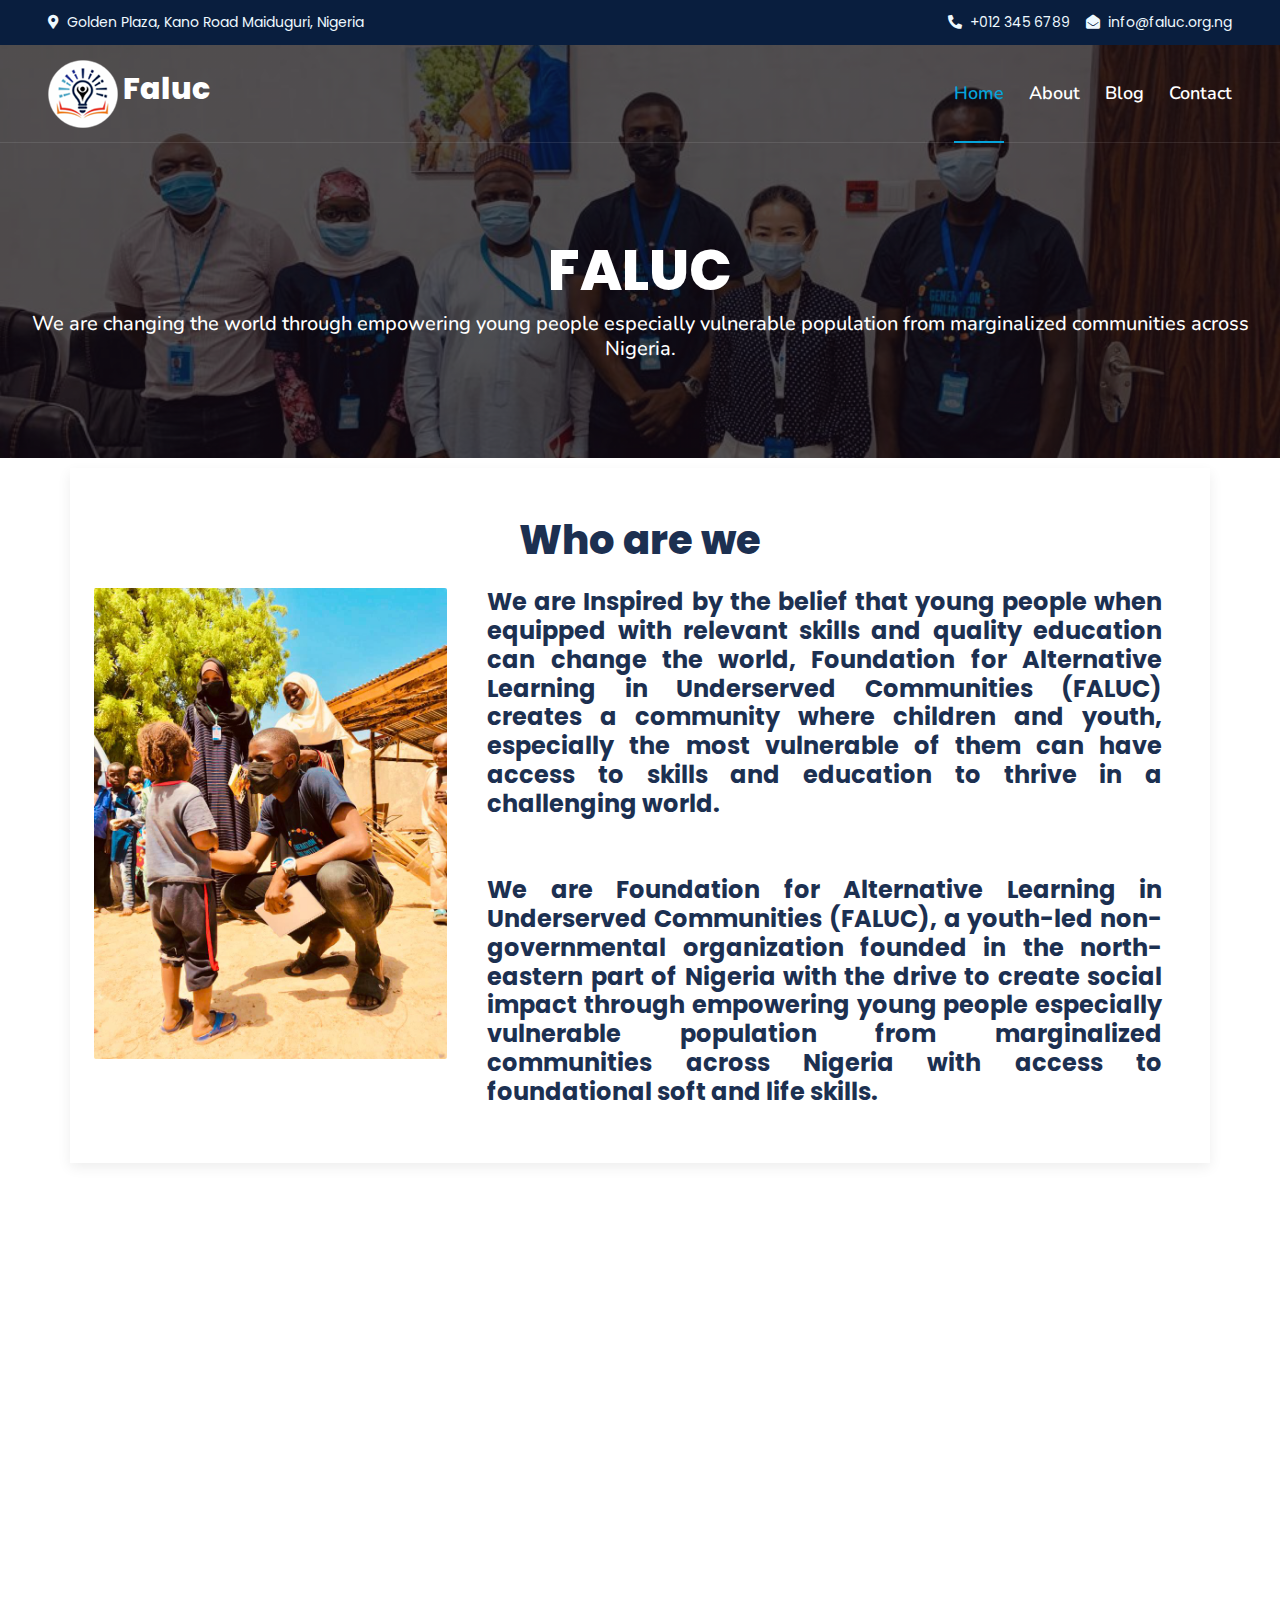
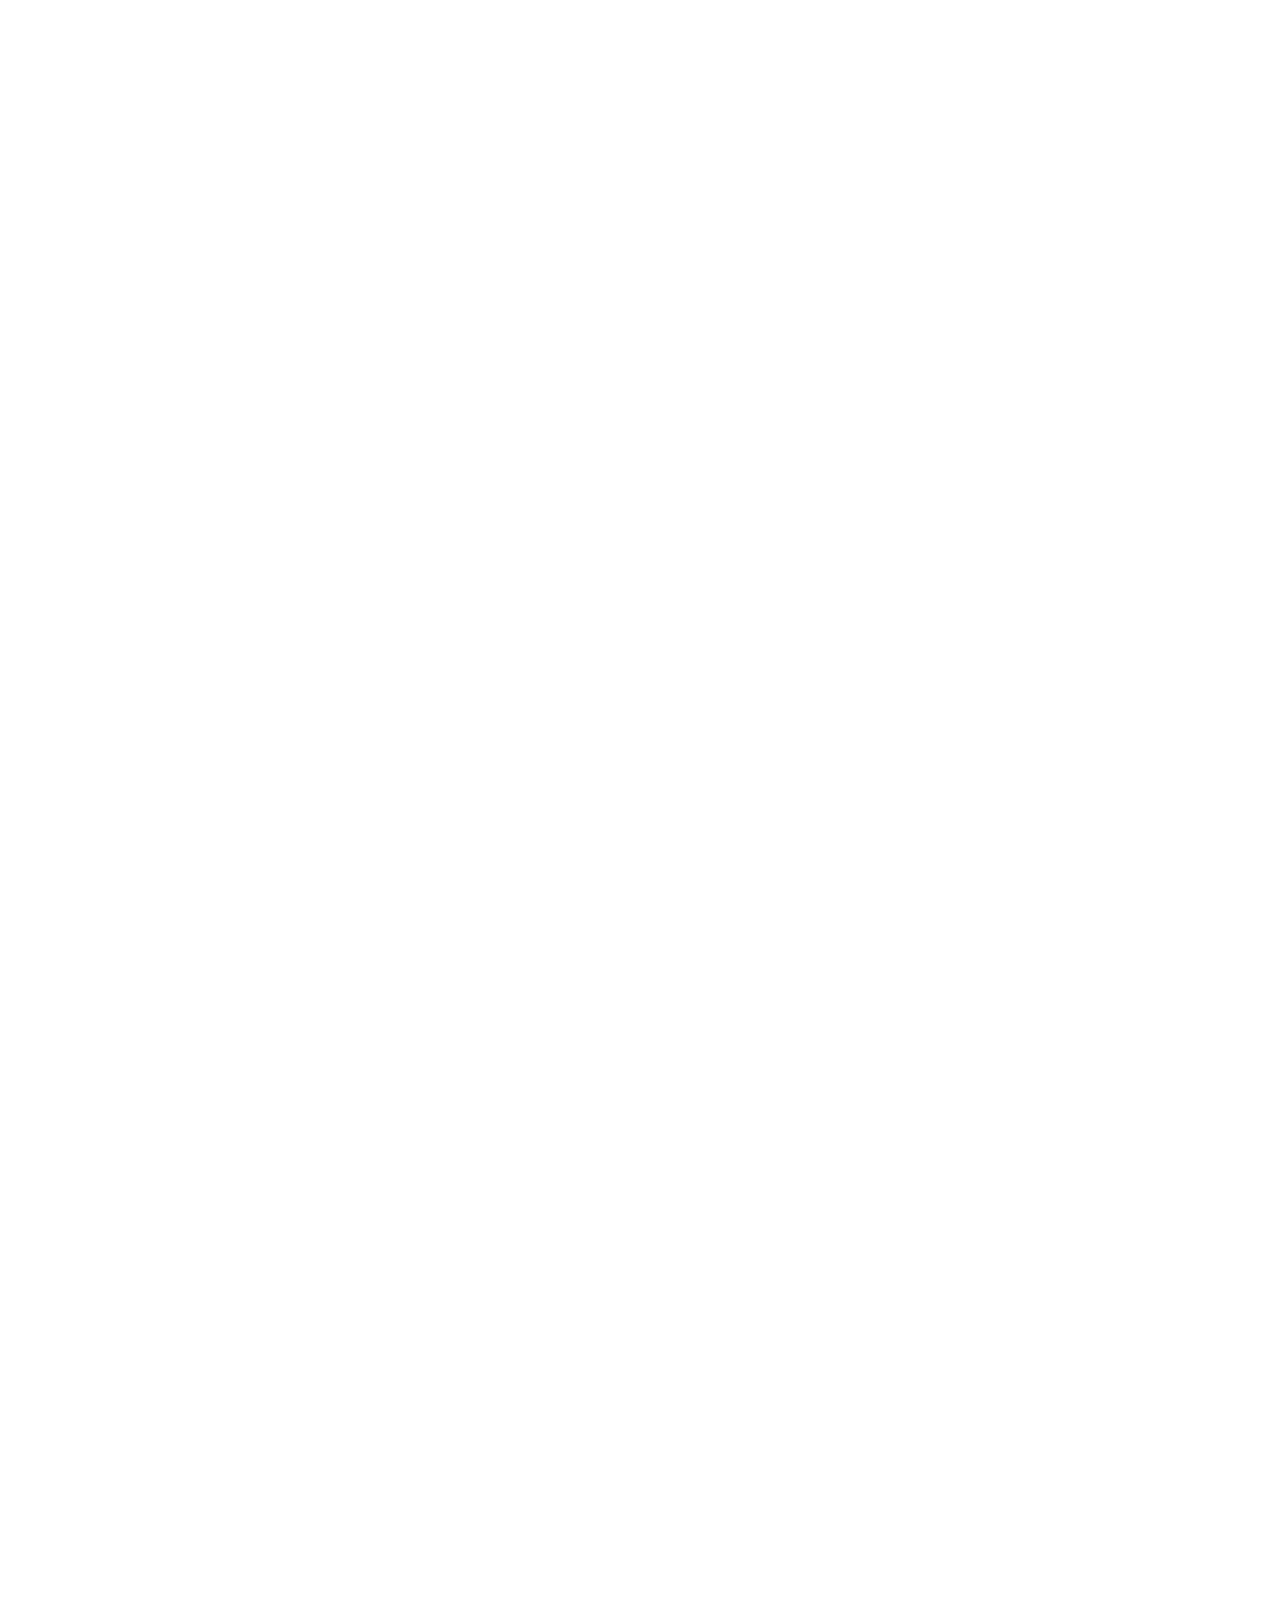
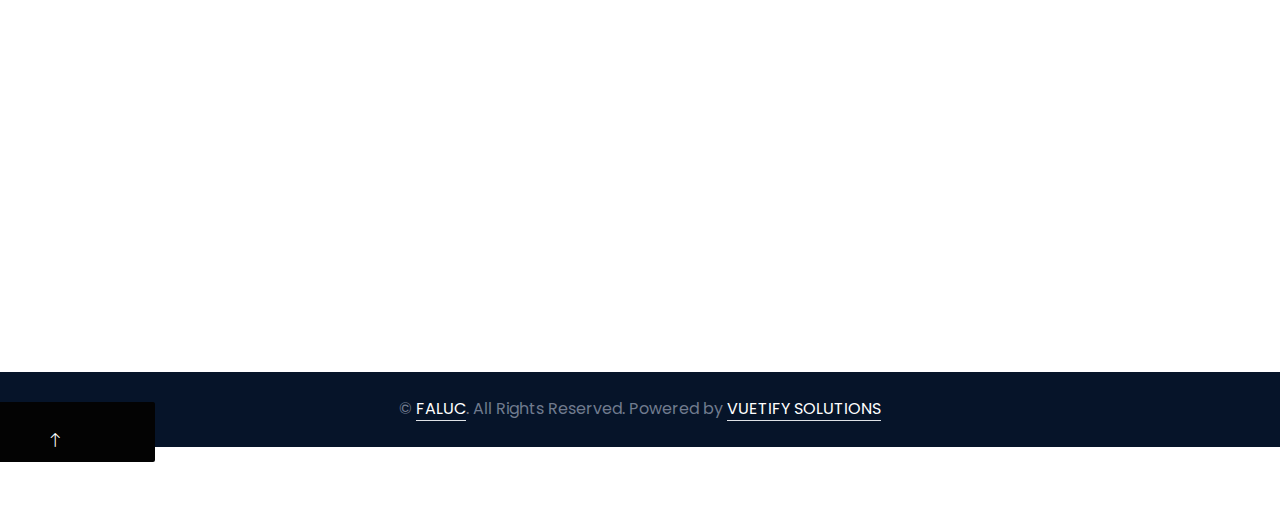
==== index.html @ 6768c52c "some modification" ====
<!DOCTYPE html>
<html lang="en">

<head>
    <meta charset="utf-8">
    <title>Faluc - Home</title>
    <meta content="width=device-width, initial-scale=1.0" name="viewport">
    <meta content="Free HTML Templates" name="keywords">
    <meta content="Free HTML Templates" name="description">

    <!-- Favicon -->
    <link href="img/favicon.ico" rel="icon">

    <!-- Google Web Fonts -->
    <link rel="preconnect" href="https://fonts.googleapis.com">
    <link rel="preconnect" href="https://fonts.gstatic.com" crossorigin>
    <link href="https://fonts.googleapis.com/css2?family=Nunito:wght@400;600;700;800&family=Poppins:wght@400;500;600;700&display=swap" rel="stylesheet">

    <!-- Icon Font Stylesheet -->
    <link href="https://cdnjs.cloudflare.com/ajax/libs/font-awesome/5.10.0/css/all.min.css" rel="stylesheet">
    <link href="https://cdn.jsdelivr.net/npm/bootstrap-icons@1.4.1/font/bootstrap-icons.css" rel="stylesheet">

    <!-- Libraries Stylesheet -->
    <link href="lib/owlcarousel/assets/owl.carousel.min.css" rel="stylesheet">
    <link href="lib/animate/animate.min.css" rel="stylesheet">

    <!-- Customized Bootstrap Stylesheet -->
    <link href="css/bootstrap.min.css" rel="stylesheet">

    <!-- Template Stylesheet -->
    <link href="css/style.css" rel="stylesheet">
</head>

<body>
    <div class="container-fluid bg-dark px-5 d-none d-lg-block">
        <div class="row gx-0">
            <div class="col-lg-8 text-center text-lg-start mb-2 mb-lg-0">
                <div class="d-inline-flex align-items-center" style="height: 45px;">
                    <small class="me-3 text-light"><i class="fa fa-map-marker-alt me-2"></i>Golden Plaza, Kano Road Maiduguri, Nigeria</small>
                    
                </div>
            </div>
            <div class="col-lg-4 text-center text-lg-end">
                <div class="d-inline-flex align-items-center" style="height: 45px;">
                    <small class="me-3 text-light"><i class="fa fa-phone-alt me-2"></i>+012 345 6789</small>
                    <small class="text-light"><i class="fa fa-envelope-open me-2"></i>info@faluc.org.ng</small>
                    
                </div>
            </div>
        </div>
    </div>
    <!-- Navbar Start -->
    <div class="container-fluid position-relative p-0">
        <nav class="navbar navbar-expand-lg navbar-dark px-5 py-3 py-lg-0">
            <a href="index.html" class="navbar-brand p-0">
                <img class="img-fluid" src="img/logo2.png" alt="" srcset=""> <span class="fw-bold-xl">Faluc</span>
            </a>
            <button class="navbar-toggler" type="button" data-bs-toggle="collapse" data-bs-target="#navbarCollapse">
                <span class="fa fa-bars"></span>
            </button>
            <div class="collapse navbar-collapse" id="navbarCollapse">
                <div class="navbar-nav ms-auto py-0">
                    <a href="index.html" class="nav-item nav-link active">Home</a>
                    <a href="#" class="nav-item nav-link">About</a>
                    <a href="#" class="nav-item nav-link">Blog</a>
                    
                    <a href="contact.html" class="nav-item nav-link">Contact</a>
                </div>
            </div>
        </nav>

        <div class="container-fluid bg-primary py-5 bg-header" style="margin-bottom: 10px;">
            <div class="row py-5">
                <div class="col-12 pt-lg-5 mt-lg-5 text-center">
                    <h1 class="display-4 text-white animated zoomIn">FALUC</h1>
                  
                    <a href="" class="h5 text-white">We are changing the world through empowering young people
                        especially vulnerable population from marginalized 
                       communities across Nigeria.
                       </a>

                  
                </div>
            </div>
        </div>
    </div>
    <!-- Navbar End -->
    <div class="container shadow-md mb-5">
        <div class="container py-5">
            <div class="row g-3">
                    <h1 class="text-center">Who are we</h1>
                <div class="col-lg-4">
                    <div>
                        <img class="img-fluid w-100 rounded" src="img/sidebar.jpeg" alt="">
                    </div>
                </div>
                <div class="col-lg-8">
                        <h4 class="px-4 text-justify" style="text-align: justify;">We are Inspired by the belief that young people when equipped with relevant skills and quality education can change the world, Foundation for Alternative Learning in Underserved Communities (FALUC) creates a community where children and youth, especially the most vulnerable of them can have access to skills and education to thrive in a challenging world.<br>
                            <br>
                            <br>
                            We are Foundation for Alternative Learning in Underserved Communities (FALUC), a youth-led non-governmental organization founded in the north-eastern part of Nigeria with the drive to create social impact through empowering young people especially vulnerable population from marginalized communities across Nigeria with access to foundational soft and life skills.</h4>
                        
                </div>
            </div>
        </div>
    </div>
    
<div class="container wow fadeInUp shadow-md p-5 bg-dark" data-wow-delay="0.1s">
    <div class="text-center">
     <h1 class="text-white">About Us</h1>
    </div>
    <div class="mt-4 justify-content-center">
            <h5 class="text-white">
                Foundation for Alternative Learning in Underserved Communities (FALUC) is a Youth-Led non-profit social impact-driven brand that seeks to empower young people especially vulnerable young people from marginalized communities across Nigeria with access to foundational, soft, and life skills required for them to become productive and engaged citizens.</h5>
            <h5 class="text-white">FALUC is inspired by the belief that young people when equipped with the relevant skills and a platform they can recreate a better world for themselves and future generation, through information, empowerment, skills development and providing the necessary resources and mentorship. Our focus is to mobilize and empower young people and their local communities to achieve sustainable development, peace and build resilience.</h5>
                <br>
    

            </div>
</div>
<div class="container-fluid py-5 wow fadeInUp" data-wow-delay="0.1s">
    <div class="what-we-do we-padding">
        <div class="container">
        
            <div class="row">
                <div class="col-lg-4 col-md-6">
                    <div class="single-do text-center mb-30">
                        <div class="do-icon">
                            <span><i class="bi bi-check-circle-fill"></i></span>
                        </div>
                        <div class="do-caption">
                            <h4>Mission</h4>
                            <p>To provide alternative and innovative pathways for young people to access quality and relevant education and life skills for them to become productive citizens, active economic and sustainable development agents.</p>
                        </div>
                        <div class="do-btn">
                            <a href="#"><i class="bi-arrow-right"></i> get started</a>
                        </div>
                    </div>
                </div>
                 <div class="col-lg-4 col-md-6">
                    <div class="single-do active text-center mb-30">
                        <div class="do-icon">
                            <span  class="bi bi bi-eye-fill"></span>
                        </div>
                        <div class="do-caption">
                            <h4>Vision</h4>
                            <p>To inspire global transformation and sustainable development through local solutions and innovation.
                                To be a leading catalyst that connects education and technology to underserved communities in Africa.</p>
                        </div>
                        <div class="do-btn">
                            <a href="#"><i class="bi-arrow-right"></i> get started</a>
                        </div>
                    </div>
                </div>
                 <div class="col-lg-4 col-md-6">
                    <div class="single-do text-center mb-30">
                        <div class="do-icon">
                            <span  class="bi bi-bullseye"></span>
                        </div>
                        <div class="do-caption">
                            <h4>Goal</h4>
                            <p class="text-center"> By 2023 we have supported 2000 young people from marginalized communities to access learning and skills required for them to become productive citizens.</p>
                        </div>
                        <div class="do-btn">
                            <a href="#"><i class="bi-arrow-right"></i> get started</a>
                        </div>
                    </div>
                </div>
            </div>
        </div>
    </div>
</div>

    <div class="container-fluid py-5 wow fadeInUp" data-wow-delay="0.1s">
                <div class="container-fluid py-5 wow fadeInUp" data-wow-delay="0.1s">
                    <div class="container py-5">
                        <div class="section-title text-center position-relative pb-3 mb-4 mx-auto" style="max-width: 600px;">
                            <h5 class="fw-bold text-primary text-uppercase">Impact Pictures</h5>
                            <h1 class="mb-0">Success Stories</h1>
                        </div>
                        <div class="owl-carousel testimonial-carousel wow fadeInUp" data-wow-delay="0.6s">
                            <div class="testimonial-item bg-light my-4">
                                <div class="d-flex align-items-center border-bottom pt-5 pb-4 px-5">
                                    <img class="img-fluid rounded" src="img/WhatsApp Image 2022-04-18 at 2.38.11 PM (10).jpeg" >
                                    
                                </div>
                                
                            </div>
                            <div class="testimonial-item bg-light my-4">
                                <div class="d-flex align-items-center border-bottom pt-5 pb-4 px-5">
                                    <img class="img-fluid rounded" src="img/WhatsApp Image 2022-04-18 at 2.38.11 PM (5).jpeg" >
                                    
                                </div>
                                
                            </div>
                            <div class="testimonial-item bg-light my-4">
                                <div class="d-flex align-items-center border-bottom pt-5 pb-4 px-5">
                                    <img class="img-fluid rounded" src="img/WhatsApp Image 2022-04-18 at 2.38.11 PM (14).jpeg" >
                                    
                                </div>
                                
                            </div>
                            <div class="testimonial-item bg-light my-4">
                                <div class="d-flex align-items-center border-bottom pt-5 pb-4 px-5">
                                    <img class="img-fluid rounded" src="img/WhatsApp Image 2022-04-18 at 2.38.11 PM (17).jpeg">
                                    
                                </div>
                                
                            </div>
                        </div>
                    </div>
                </div>
                </div>
            </div>
        </div>
        <div class="container">
            <div class="col-md-12 col-sm-12">
                <div class="col-md-6 col-lg-6">
                    <a class="twitter-timeline" data-width="500" data-height="600" href="https://twitter.com/Street2School?ref_src=twsrc%5Etfw">Tweets by Street2School</a> <script async src="https://platform.twitter.com/widgets.js" charset="utf-8"></script>            </div>
                <!-- <div class="col-md-6 col-lg-6">
                    <div class="fb-page" data-href="https://web.facebook.com/FALUC-Street2School-Initiative-107103188325553" data-tabs="timeline" data-width="600" data-height="500" data-small-header="false" data-adapt-container-width="true" data-hide-cover="false" data-show-facepile="true"><blockquote cite="https://web.facebook.com/FALUC-Street2School-Initiative-107103188325553" class="fb-xfbml-parse-ignore"><a href="https://web.facebook.com/FALUC-Street2School-Initiative-107103188325553">FALUC - Street2School Initiative</a></blockquote></div>
                
                </div> -->
            </div>
        </div>
    <!-- Vendor Start -->
    <div class="container-fluid py-5 wow fadeInUp" data-wow-delay="0.1s">
        <div class="container py-5 mb-5">
            <div class="bg-white">
                <div class="owl-carousel vendor-carousel">
                    <img src="img/partners/Rectangle 1.png" alt="">
                    <img src="img/partners/Rectangle 2.png" alt="">
                    <img src="img/partners/Rectangle 3.png" alt="">
                    <img src="img/partners/Rectangle 4.png" alt="">
                    <img src="img/partners/Rectangle 5.png" alt="">
                    <img src="img/partners/Rectangle 6.png" alt="">
                    <img src="img/partners/Rectangle 3.png" alt="">
              
                </div>
            </div>
        </div>
    </div>
    <!-- Vendor End -->
    

    <!-- Footer Start -->
   
    <div class="container-fluid text-white" style="background: #061429;">
        <div class="container text-center">
            <div class="row justify-content-end">
                <div class="col-lg-12 col-md-12">
                    <div class="d-flex align-items-center justify-content-center" style="height: 75px;">
                        <p class="mb-0">&copy; <a class="text-white border-bottom" href="#">FALUC</a>. All Rights Reserved. 

						Powered by <a class="text-white border-bottom" href="https://maid360.com">VUETIFY SOLUTIONS</a></p>
                    </div>
                </div>
            </div>
        </div>
    </div>
    <!-- Footer End -->


    <!-- Back to Top -->
    <a href="#" class="btn btn-lg btn-primary btn-lg-square rounded back-to-top"><i class="bi bi-arrow-up"></i></a>


    <!-- JavaScript Libraries -->
    <script src="https://code.jquery.com/jquery-3.4.1.min.js"></script>
    <script src="https://cdn.jsdelivr.net/npm/bootstrap@5.0.0/dist/js/bootstrap.bundle.min.js"></script>
    <script src="lib/wow/wow.min.js"></script>
    <script src="lib/easing/easing.min.js"></script>
    <script src="lib/waypoints/waypoints.min.js"></script>
    <script src="lib/counterup/counterup.min.js"></script>
    <script src="lib/owlcarousel/owl.carousel.min.js"></script>
    <!-- <script async defer crossorigin="anonymous" src="https://connect.facebook.net/en_GB/sdk.js#xfbml=1&version=v14.0" nonce="ktfotYTl"></script> -->

    <!-- Template Javascript -->
    <script src="js/main.js"></script>
</body>

</html>
---- css/style.css ----
/********** Template CSS **********/
:root {
    --primary: #06A3DA;
    --secondary: #34AD54;
    --light: #EEF9FF;
    --dark: #091E3E;
}


/*** Spinner ***/
.spinner {
    width: 40px;
    height: 40px;
    background: var(--primary);
    margin: 100px auto;
    -webkit-animation: sk-rotateplane 1.2s infinite ease-in-out;
    animation: sk-rotateplane 1.2s infinite ease-in-out;
}

@-webkit-keyframes sk-rotateplane {
    0% {
        -webkit-transform: perspective(120px)
    }
    50% {
        -webkit-transform: perspective(120px) rotateY(180deg)
    }
    100% {
        -webkit-transform: perspective(120px) rotateY(180deg) rotateX(180deg)
    }
}

@keyframes sk-rotateplane {
    0% {
        transform: perspective(120px) rotateX(0deg) rotateY(0deg);
        -webkit-transform: perspective(120px) rotateX(0deg) rotateY(0deg)
    }
    50% {
        transform: perspective(120px) rotateX(-180.1deg) rotateY(0deg);
        -webkit-transform: perspective(120px) rotateX(-180.1deg) rotateY(0deg)
    }
    100% {
        transform: perspective(120px) rotateX(-180deg) rotateY(-179.9deg);
        -webkit-transform: perspective(120px) rotateX(-180deg) rotateY(-179.9deg);
    }
}

#spinner {
    opacity: 0;
    visibility: hidden;
    transition: opacity .5s ease-out, visibility 0s linear .5s;
    z-index: 99999;
}

#spinner.show {
    transition: opacity .5s ease-out, visibility 0s linear 0s;
    visibility: visible;
    opacity: 1;
}


/*** Heading ***/
h1,
h2,
.fw-bold {
    font-weight: 800 !important;
}

h3,
h4,
.fw-semi-bold {
    font-weight: 700 !important;
}

h5,
h6,
.fw-medium {
    font-weight: 600 !important;
}


/*** Button ***/
.btn {
    font-family: 'Nunito', sans-serif;
    font-weight: 600;
    transition: .5s;
}

.btn-primary,
.btn-secondary {
    color: #FFFFFF;
    box-shadow: inset 0 0 0 50px transparent;
}

.btn-primary:hover {
    box-shadow: inset 0 0 0 0 var(--primary);
}

.btn-secondary:hover {
    box-shadow: inset 0 0 0 0 var(--secondary);
}

.btn-square {
    width: 36px;
    height: 36px;
}

.btn-sm-square {
    width: 30px;
    height: 30px;
}

.btn-lg-square {
    width: 48px;
    height: 48px;
}

.btn-square,
.btn-sm-square,
.btn-lg-square {
    padding-left: 0;
    padding-right: 0;
    text-align: center;
}


/*** Navbar ***/
.navbar-dark .navbar-nav .nav-link {
    font-family: 'Nunito', sans-serif;
    position: relative;
    margin-left: 25px;
    padding: 35px 0;
    color: #FFFFFF;
    font-size: 18px;
    font-weight: 600;
    outline: none;
    transition: .5s;
}

.sticky-top.navbar-dark .navbar-nav .nav-link {
    padding: 20px 0;
    color: var(--dark);
}

.navbar-dark .navbar-nav .nav-link:hover,
.navbar-dark .navbar-nav .nav-link.active {
    color: var(--primary);
}

.navbar-dark .navbar-brand h1 {
    color: #FFFFFF;
}

.navbar-dark .navbar-toggler {
    color: var(--primary) !important;
    border-color: var(--primary) !important;
}

@media (max-width: 991.98px) {
    .sticky-top.navbar-dark {
        position: relative;
        background: #FFFFFF;
    }

    .navbar-dark .navbar-nav .nav-link,
    .navbar-dark .navbar-nav .nav-link.show,
    .sticky-top.navbar-dark .navbar-nav .nav-link {
        padding: 10px 0;
        color: var(--dark);
    }

    .navbar-dark .navbar-brand h1 {
        color: var(--primary);
    }
}

@media (min-width: 992px) {
    .navbar-dark {
        position: absolute;
        width: 100%;
        top: 0;
        left: 0;
        border-bottom: 1px solid rgba(256, 256, 256, .1);
        z-index: 999;
    }
    
    .sticky-top.navbar-dark {
        position: fixed;
        background: #FFFFFF;
    }

    .navbar-dark .navbar-nav .nav-link::before {
        position: absolute;
        content: "";
        width: 0;
        height: 2px;
        bottom: -1px;
        left: 50%;
        background: var(--primary);
        transition: .5s;
    }

    .navbar-dark .navbar-nav .nav-link:hover::before,
    .navbar-dark .navbar-nav .nav-link.active::before {
        width: 100%;
        left: 0;
    }

    .navbar-dark .navbar-nav .nav-link.nav-contact::before {
        display: none;
    }

    .sticky-top.navbar-dark .navbar-brand h1 {
        color: var(--primary);
    }
}


/*** Carousel ***/
.carousel-caption {
    top: 0;
    left: 0;
    right: 0;
    bottom: 0;
    background: rgba(9, 30, 62, .7);
    z-index: 1;
}

@media (max-width: 576px) {
    .carousel-caption h5 {
        font-size: 14px;
        font-weight: 500 !important;
    }

    .carousel-caption h1 {
        font-size: 30px;
        font-weight: 600 !important;
    }
}

.carousel-control-prev,
.carousel-control-next {
    width: 10%;
}

.carousel-control-prev-icon,
.carousel-control-next-icon {
    width: 3rem;
    height: 3rem;
}


/*** Section Title ***/
.section-title::before {
    position: absolute;
    content: "";
    width: 150px;
    height: 5px;
    left: 0;
    bottom: 0;
    background: var(--primary);
    border-radius: 2px;
}

.section-title.text-center::before {
    left: 50%;
    margin-left: -75px;
}

.section-title.section-title-sm::before {
    width: 90px;
    height: 3px;
}

.section-title::after {
    position: absolute;
    content: "";
    width: 6px;
    height: 5px;
    bottom: 0px;
    background: #FFFFFF;
    -webkit-animation: section-title-run 5s infinite linear;
    animation: section-title-run 5s infinite linear;
}

.section-title.section-title-sm::after {
    width: 4px;
    height: 3px;
}

.section-title.text-center::after {
    -webkit-animation: section-title-run-center 5s infinite linear;
    animation: section-title-run-center 5s infinite linear;
}

.section-title.section-title-sm::after {
    -webkit-animation: section-title-run-sm 5s infinite linear;
    animation: section-title-run-sm 5s infinite linear;
}

@-webkit-keyframes section-title-run {
    0% {left: 0; } 50% { left : 145px; } 100% { left: 0; }
}

@-webkit-keyframes section-title-run-center {
    0% { left: 50%; margin-left: -75px; } 50% { left : 50%; margin-left: 45px; } 100% { left: 50%; margin-left: -75px; }
}

@-webkit-keyframes section-title-run-sm {
    0% {left: 0; } 50% { left : 85px; } 100% { left: 0; }
}


/*** Service ***/
.service-item {
    position: relative;
    height: 300px;
    padding: 0 30px;
    transition: .5s;
}

.service-item .service-icon {
    margin-bottom: 30px;
    width: 60px;
    height: 60px;
    display: flex;
    align-items: center;
    justify-content: center;
    background: var(--primary);
    border-radius: 2px;
    transform: rotate(-45deg);
}

.service-item .service-icon i {
    transform: rotate(45deg);
}

.service-item a.btn {
    position: absolute;
    width: 60px;
    bottom: -48px;
    left: 50%;
    margin-left: -30px;
    opacity: 0;
}

.service-item:hover a.btn {
    bottom: -24px;
    opacity: 1;
}


/*** Testimonial ***/
.testimonial-carousel .owl-dots {
    margin-top: 15px;
    display: flex;
    align-items: flex-end;
    justify-content: center;
}

.testimonial-carousel .owl-dot {
    position: relative;
    display: inline-block;
    margin: 0 5px;
    width: 15px;
    height: 15px;
    background: #DDDDDD;
    border-radius: 2px;
    transition: .5s;
}

.testimonial-carousel .owl-dot.active {
    width: 30px;
    background: var(--primary);
}

.testimonial-carousel .owl-item.center {
    position: relative;
    z-index: 1;
}

.testimonial-carousel .owl-item .testimonial-item {
    transition: .5s;
}

.testimonial-carousel .owl-item.center .testimonial-item {
    background: #FFFFFF !important;
    box-shadow: 0 0 30px #DDDDDD;
}


/*** Team ***/
.team-item {
    transition: .5s;
}

.team-social {
    position: absolute;
    width: 100%;
    height: 100%;
    top: 0;
    left: 0;
    display: flex;
    align-items: center;
    justify-content: center;
    transition: .5s;
}

.team-social a.btn {
    position: relative;
    margin: 0 3px;
    margin-top: 100px;
    opacity: 0;
}

.team-item:hover {
    box-shadow: 0 0 30px #DDDDDD;
}

.team-item:hover .team-social {
    background: rgba(9, 30, 62, .7);
}

.team-item:hover .team-social a.btn:first-child {
    opacity: 1;
    margin-top: 0;
    transition: .3s 0s;
}

.team-item:hover .team-social a.btn:nth-child(2) {
    opacity: 1;
    margin-top: 0;
    transition: .3s .05s;
}

.team-item:hover .team-social a.btn:nth-child(3) {
    opacity: 1;
    margin-top: 0;
    transition: .3s .1s;
}

.team-item:hover .team-social a.btn:nth-child(4) {
    opacity: 1;
    margin-top: 0;
    transition: .3s .15s;
}

.team-item .team-img img,
.blog-item .blog-img img  {
    transition: .5s;
}

.team-item:hover .team-img img,
.blog-item:hover .blog-img img {
    transform: scale(1.15);
}


/*** Miscellaneous ***/
@media (min-width: 991.98px) {
    .facts {
        position: relative;
        margin-top: -75px;
        z-index: 1;
    }
}

.back-to-top {
    position: fixed;
    display: none;
    right: 45px;
    bottom: 45px;
    z-index: 99;
}

.bg-header {
    background: linear-gradient(rgba(9, 10, 20, .7), rgba(9, 10, 20, .7)), url(../img/bg-header.jpeg) center center no-repeat;
    background-size: cover;
    height: max-content;
}

.link-animated a {
    transition: .5s;
}

.link-animated a:hover {
    padding-left: 10px;
}

@media (min-width: 767.98px) {
    .footer-about {
        margin-bottom: -75px;
    }
}

/*StyleTwo*/
@import url("https://fonts.googleapis.com/css?family=Poppins:100i,200,300,300i,400,500,600,700,800,900&display=swap");.white-bg{background:#ffffff}.gray-bg{background:#f5f5f5}.gray-bg{background:#f7f7fd}.white-bg{background:#fff}.black-bg{background:#16161a}.theme-bg{background:#030303}.brand-bg{background:#f1f4fa}.testimonial-bg{background:#f9fafc}.white-color{color:#fff}.black-color{color:#16161a}.theme-color{color:#030303}.boxed-btn{background:#fff;color:#030303 !important;display:inline-block;padding:18px 44px;font-family:"Poppins",sans-serif;font-size:14px;font-weight:400;border:0;border:1px solid #030303;letter-spacing:3px;text-align:center;color:#030303;text-transform:uppercase;cursor:pointer}.boxed-btn:hover{background:#030303;color:#fff !important;border:1px solid #030303}.boxed-btn:focus{outline:none}.boxed-btn.large-width{width:220px}[data-overlay]{position:relative;background-size:cover;background-repeat:no-repeat;background-position:center center}[data-overlay]::before{position:absolute;left:0;top:0;right:0;bottom:0;content:""}[data-opacity="1"]::before{opacity:0.1}[data-opacity="2"]::before{opacity:0.2}[data-opacity="3"]::before{opacity:0.3}[data-opacity="4"]::before{opacity:0.4}[data-opacity="5"]::before{opacity:0.5}[data-opacity="6"]::before{opacity:0.6}[data-opacity="7"]::before{opacity:0.7}[data-opacity="8"]::before{opacity:0.8}[data-opacity="9"]::before{opacity:0.9}body{font-family:"Poppins",sans-serif;font-weight:normal;font-style:normal}h1,h2,h3,h4,h5,h6{font-family:"Poppins",sans-serif;color:#1C3051;margin-top:0px;font-style:normal;font-weight:500;text-transform:normal}p{font-family:"Poppins",sans-serif;color:#707b8e;font-size:16px;line-height:30px;margin-bottom:15px;font-weight:normal}.bg-img-1{background-image:url(../img/slider/slider-img-1.jpg)}.bg-img-2{background-image:url(../img/background-img/bg-img-2.jpg)}.cta-bg-1{background-image:url(../img/background-img/bg-img-3.jpg)}.img{max-width:100%;-webkit-transition:all .3s ease-out 0s;-moz-transition:all .3s ease-out 0s;-ms-transition:all .3s ease-out 0s;-o-transition:all .3s ease-out 0s;transition:all .3s ease-out 0s}.f-left{float:left}.f-right{float:right}.fix{overflow:hidden}.clear{clear:both}a,.button{-webkit-transition:all .3s ease-out 0s;-moz-transition:all .3s ease-out 0s;-ms-transition:all .3s ease-out 0s;-o-transition:all .3s ease-out 0s;transition:all .3s ease-out 0s}a:focus,.button:focus{text-decoration:none;outline:none}a{color:#635c5c}a:hover{color:#fff}a:focus,a:hover,.portfolio-cat a:hover,.footer -menu li a:hover{text-decoration:none}a,button{color:#fff;outline:medium none}button:focus,input:focus,input:focus,textarea,textarea:focus{outline:0}.uppercase{text-transform:uppercase}input:focus::-moz-placeholder{opacity:0;-webkit-transition:.4s;-o-transition:.4s;transition:.4s}.capitalize{text-transform:capitalize}h1 a,h2 a,h3 a,h4 a,h5 a,h6 a{color:inherit}ul{margin:0px;padding:0px}li{list-style:none}hr{border-bottom:1px solid #eceff8;border-top:0 none;margin:30px 0;padding:0}.theme-overlay{position:relative}.theme-overlay::before{background:#1696e7 none repeat scroll 0 0;content:"";height:100%;left:0;opacity:0.6;position:absolute;top:0;width:100%}.overlay{position:relative;z-index:0}.overlay::before{position:absolute;content:"";top:0;left:0;width:100%;height:100%;z-index:-1}.overlay2{position:relative;z-index:0}.overlay2::before{position:absolute;content:"";background-color:#2E2200;top:0;left:0;width:100%;height:100%;z-index:-1;opacity:0.5}.section-padding{padding-top:120px;padding-bottom:120px}.separator{border-top:1px solid #f2f2f2}.mb-90{margin-bottom:90px}@media (max-width: 767px){.mb-90{margin-bottom:30px}}@media (min-width: 768px) and (max-width: 991px){.mb-90{margin-bottom:45px}}.owl-carousel .owl-nav div{background:rgba(255,255,255,0.8) none repeat scroll 0 0;height:40px;left:20px;line-height:40px;font-size:22px;color:#646464;opacity:1;visibility:visible;position:absolute;text-align:center;top:50%;transform:translateY(-50%);transition:all 0.3s ease 0s;width:40px}.owl-carousel .owl-nav div.owl-next{left:auto;right:-30px}.owl-carousel .owl-nav div.owl-next i{position:relative;right:0;top:1px}.owl-carousel .owl-nav div.owl-prev i{position:relative;right:1px;top:0px}.owl-carousel:hover .owl-nav div{opacity:1;visibility:visible}.owl-carousel:hover .owl-nav div:hover{color:#fff;background:#ff3500}.btn{background:#030303;-moz-user-select:none;text-transform:capitalize;color:#fff;cursor:pointer;display:inline-block;font-size:16px;font-weight:400;letter-spacing:1px;line-height:0;margin-bottom:0;padding:30px 44px;border-radius:5px;min-width:200px;cursor:pointer;transition:color 0.4s linear;position:relative;z-index:1;border:0;overflow:hidden;margin:0}.btn::before{content:"";position:absolute;left:0;top:0;width:100%;height:100%;background:#ec4683;z-index:1;border-radius:5px;transition:transform 0.5s;transition-timing-function:ease;transform-origin:0 0;transition-timing-function:cubic-bezier(0.5, 1.6, 0.4, 0.7);transform:scaleX(0)}.btn:hover::before{transform:scaleX(1);color:#fff !important;z-index:-1}.header-btn{background:#030303;padding:20px 11px;min-width:120px;position:relative}.header-btn::before{background:#ec4683}.btn-ans{background:#fff;position:relative;color:#030303}.btn-ans::before{background:#ec4683;color:#030303}.btn.focus,.btn:focus{outline:0;box-shadow:none}.hero-btn{padding:30px 56px}.border-btn{background:none;-moz-user-select:none;border:2px solid #030303;padding:18px 38px;margin:10px;text-transform:capitalize;color:#030303;cursor:pointer;display:inline-block;font-size:14px;font-weight:500;letter-spacing:1px;margin-bottom:0;border-radius:5px;position:relative;transition:color 0.4s linear;position:relative;overflow:hidden;margin:0}.border-btn::before{border:2px solid transparent;content:"";position:absolute;left:0;top:0;width:100%;height:100%;background:#030303;z-index:-1;transition:transform 0.5s;transition-timing-function:ease;transform-origin:0 0;transition-timing-function:cubic-bezier(0.5, 1.6, 0.4, 0.7);transform:scaleY(0)}.border-btn:hover::before{transform:scaleY(1);order:2px solid transparent}.border-btn.border-btn2{padding:17px 52px}.send-btn{background:#030303;color:#fff;font-size:14px;width:100%;height:55px;border:none;border-radius:5px;cursor:pointer;transition:color 0.4s linear;position:relative;overflow:hidden;z-index:1}.send-btn::before{border:2px solid transparent;content:"";position:absolute;left:0;top:0;width:100%;height:100%;background:#e6373d;color:#030303;z-index:-1;transition:transform 0.5s;transition-timing-function:ease;transform-origin:0 0;transition-timing-function:cubic-bezier(0.5, 1.6, 0.4, 0.7);transform:scaleX(0)}.send-btn:hover::before{transform:scaleY(1);order:2px solid transparent;color:red}.breadcrumb>.active{color:#888}#scrollUp{background:#030303;height:50px;width:50px;right:31px;bottom:18px;color:#fff;font-size:20px;text-align:center;border-radius:50%;line-height:48px;border:2px solid transparent}@media (max-width: 767px){#scrollUp{right:16px}}#scrollUp:hover{color:#fff}.sticky-bar{left:0;margin:auto;position:fixed;top:0;width:100%;-webkit-box-shadow:0 10px 15px rgba(25,25,25,0.1);box-shadow:0 10px 15px rgba(25,25,25,0.1);z-index:9999;-webkit-animation:300ms ease-in-out 0s normal none 1 running fadeInDown;animation:300ms ease-in-out 0s normal none 1 running fadeInDown;-webkit-box-shadow:0 10px 15px rgba(25,25,25,0.1);background:#fff}.mt-5{margin-top:5px}.mt-10{margin-top:10px}.mt-15{margin-top:15px}.mt-20{margin-top:20px}.mt-25{margin-top:25px}.mt-30{margin-top:30px}.mt-35{margin-top:35px}.mt-40{margin-top:40px}.mt-45{margin-top:45px}.mt-50{margin-top:50px}.mt-55{margin-top:55px}.mt-60{margin-top:60px}.mt-65{margin-top:65px}.mt-70{margin-top:70px}.mt-75{margin-top:75px}.mt-80{margin-top:80px}.mt-85{margin-top:85px}.mt-90{margin-top:90px}.mt-95{margin-top:95px}.mt-100{margin-top:100px}.mt-105{margin-top:105px}.mt-110{margin-top:110px}.mt-115{margin-top:115px}.mt-120{margin-top:120px}.mt-125{margin-top:125px}.mt-130{margin-top:130px}.mt-135{margin-top:135px}.mt-140{margin-top:140px}.mt-145{margin-top:145px}.mt-150{margin-top:150px}.mt-155{margin-top:155px}.mt-160{margin-top:160px}.mt-165{margin-top:165px}.mt-170{margin-top:170px}.mt-175{margin-top:175px}.mt-180{margin-top:180px}.mt-185{margin-top:185px}.mt-190{margin-top:190px}.mt-195{margin-top:195px}.mt-200{margin-top:200px}.mb-5{margin-bottom:5px}.mb-10{margin-bottom:10px}.mb-15{margin-bottom:15px}.mb-20{margin-bottom:20px}.mb-25{margin-bottom:25px}.mb-30{margin-bottom:30px}.mb-35{margin-bottom:35px}.mb-40{margin-bottom:40px}.mb-45{margin-bottom:45px}.mb-50{margin-bottom:50px}.mb-55{margin-bottom:55px}.mb-60{margin-bottom:60px}.mb-65{margin-bottom:65px}.mb-70{margin-bottom:70px}.mb-75{margin-bottom:75px}.mb-80{margin-bottom:80px}.mb-85{margin-bottom:85px}.mb-90{margin-bottom:90px}.mb-95{margin-bottom:95px}.mb-100{margin-bottom:100px}.mb-105{margin-bottom:105px}.mb-110{margin-bottom:110px}.mb-115{margin-bottom:115px}.mb-120{margin-bottom:120px}.mb-125{margin-bottom:125px}.mb-130{margin-bottom:130px}.mb-135{margin-bottom:135px}.mb-140{margin-bottom:140px}.mb-145{margin-bottom:145px}.mb-150{margin-bottom:150px}.mb-155{margin-bottom:155px}.mb-160{margin-bottom:160px}.mb-165{margin-bottom:165px}.mb-170{margin-bottom:170px}.mb-175{margin-bottom:175px}.mb-180{margin-bottom:180px}.mb-185{margin-bottom:185px}.mb-190{margin-bottom:190px}.mb-195{margin-bottom:195px}.mb-200{margin-bottom:200px}.ml-5{margin-left:5px}.ml-10{margin-left:10px}.ml-15{margin-left:15px}.ml-20{margin-left:20px}.ml-25{margin-left:25px}.ml-30{margin-left:30px}.ml-35{margin-left:35px}.ml-40{margin-left:40px}.ml-45{margin-left:45px}.ml-50{margin-left:50px}.ml-55{margin-left:55px}.ml-60{margin-left:60px}.ml-65{margin-left:65px}.ml-70{margin-left:70px}.ml-75{margin-left:75px}.ml-80{margin-left:80px}.ml-85{margin-left:85px}.ml-90{margin-left:90px}.ml-95{margin-left:95px}.ml-100{margin-left:100px}.ml-105{margin-left:105px}.ml-110{margin-left:110px}.ml-115{margin-left:115px}.ml-120{margin-left:120px}.ml-125{margin-left:125px}.ml-130{margin-left:130px}.ml-135{margin-left:135px}.ml-140{margin-left:140px}.ml-145{margin-left:145px}.ml-150{margin-left:150px}.ml-155{margin-left:155px}.ml-160{margin-left:160px}.ml-165{margin-left:165px}.ml-170{margin-left:170px}.ml-175{margin-left:175px}.ml-180{margin-left:180px}.ml-185{margin-left:185px}.ml-190{margin-left:190px}.ml-195{margin-left:195px}.ml-200{margin-left:200px}.mr-5{margin-right:5px}.mr-10{margin-right:10px}.mr-15{margin-right:15px}.mr-20{margin-right:20px}.mr-25{margin-right:25px}.mr-30{margin-right:30px}.mr-35{margin-right:35px}.mr-40{margin-right:40px}.mr-45{margin-right:45px}.mr-50{margin-right:50px}.mr-55{margin-right:55px}.mr-60{margin-right:60px}.mr-65{margin-right:65px}.mr-70{margin-right:70px}.mr-75{margin-right:75px}.mr-80{margin-right:80px}.mr-85{margin-right:85px}.mr-90{margin-right:90px}.mr-95{margin-right:95px}.mr-100{margin-right:100px}.mr-105{margin-right:105px}.mr-110{margin-right:110px}.mr-115{margin-right:115px}.mr-120{margin-right:120px}.mr-125{margin-right:125px}.mr-130{margin-right:130px}.mr-135{margin-right:135px}.mr-140{margin-right:140px}.mr-145{margin-right:145px}.mr-150{margin-right:150px}.mr-155{margin-right:155px}.mr-160{margin-right:160px}.mr-165{margin-right:165px}.mr-170{margin-right:170px}.mr-175{margin-right:175px}.mr-180{margin-right:180px}.mr-185{margin-right:185px}.mr-190{margin-right:190px}.mr-195{margin-right:195px}.mr-200{margin-right:200px}.pt-5{padding-top:5px}.pt-10{padding-top:10px}.pt-15{padding-top:15px}.pt-20{padding-top:20px}.pt-25{padding-top:25px}.pt-30{padding-top:30px}.pt-35{padding-top:35px}.pt-40{padding-top:40px}.pt-45{padding-top:45px}.pt-50{padding-top:50px}.pt-55{padding-top:55px}.pt-60{padding-top:60px}.pt-65{padding-top:65px}.pt-70{padding-top:70px}.pt-75{padding-top:75px}.pt-80{padding-top:80px}.pt-85{padding-top:85px}.pt-90{padding-top:90px}.pt-95{padding-top:95px}.pt-100{padding-top:100px}.pt-105{padding-top:105px}.pt-110{padding-top:110px}.pt-115{padding-top:115px}.pt-120{padding-top:120px}.pt-125{padding-top:125px}.pt-130{padding-top:130px}.pt-135{padding-top:135px}.pt-140{padding-top:140px}.pt-145{padding-top:145px}.pt-150{padding-top:150px}.pt-155{padding-top:155px}.pt-160{padding-top:160px}.pt-165{padding-top:165px}.pt-170{padding-top:170px}.pt-175{padding-top:175px}.pt-180{padding-top:180px}.pt-185{padding-top:185px}.pt-190{padding-top:190px}.pt-195{padding-top:195px}.pt-200{padding-top:200px}.pt-260{padding-top:260px}.pb-5{padding-bottom:5px}.pb-10{padding-bottom:10px}.pb-15{padding-bottom:15px}.pb-20{padding-bottom:20px}.pb-25{padding-bottom:25px}.pb-30{padding-bottom:30px}.pb-35{padding-bottom:35px}.pb-40{padding-bottom:40px}.pb-45{padding-bottom:45px}.pb-50{padding-bottom:50px}.pb-55{padding-bottom:55px}.pb-60{padding-bottom:60px}.pb-65{padding-bottom:65px}.pb-70{padding-bottom:70px}.pb-75{padding-bottom:75px}.pb-80{padding-bottom:80px}.pb-85{padding-bottom:85px}.pb-90{padding-bottom:90px}.pb-95{padding-bottom:95px}.pb-100{padding-bottom:100px}.pb-105{padding-bottom:105px}.pb-110{padding-bottom:110px}.pb-115{padding-bottom:115px}.pb-120{padding-bottom:120px}.pb-125{padding-bottom:125px}.pb-130{padding-bottom:130px}.pb-135{padding-bottom:135px}.pb-140{padding-bottom:140px}.pb-145{padding-bottom:145px}.pb-150{padding-bottom:150px}.pb-155{padding-bottom:155px}.pb-160{padding-bottom:160px}.pb-165{padding-bottom:165px}.pb-170{padding-bottom:170px}.pb-175{padding-bottom:175px}.pb-180{padding-bottom:180px}.pb-185{padding-bottom:185px}.pb-190{padding-bottom:190px}.pb-195{padding-bottom:195px}.pb-200{padding-bottom:200px}.pl-5{padding-left:5px}.pl-10{padding-left:10px}.pl-15{padding-left:15px}.pl-20{padding-left:20px}.pl-25{padding-left:25px}.pl-30{padding-left:30px}.pl-35{padding-left:35px}.pl-40{padding-left:40px}.pl-45{padding-left:45px}.pl-50{padding-left:50px}.pl-55{padding-left:55px}.pl-60{padding-left:60px}.pl-65{padding-left:65px}.pl-70{padding-left:70px}.pl-75{padding-left:75px}.pl-80{padding-left:80px}.pl-85{padding-left:85px}.pl-90{padding-left:90px}.pl-95{padding-left:95px}.pl-100{padding-left:100px}.pl-105{padding-left:105px}.pl-110{padding-left:110px}.pl-115{padding-left:115px}.pl-120{padding-left:120px}.pl-125{padding-left:125px}.pl-130{padding-left:130px}.pl-135{padding-left:135px}.pl-140{padding-left:140px}.pl-145{padding-left:145px}.pl-150{padding-left:150px}.pl-155{padding-left:155px}.pl-160{padding-left:160px}.pl-165{padding-left:165px}.pl-170{padding-left:170px}.pl-175{padding-left:175px}.pl-180{padding-left:180px}.pl-185{padding-left:185px}.pl-190{padding-left:190px}.pl-195{padding-left:195px}.pl-200{padding-left:200px}.pr-5{padding-right:5px}.pr-10{padding-right:10px}.pr-15{padding-right:15px}.pr-20{padding-right:20px}.pr-25{padding-right:25px}.pr-30{padding-right:30px}.pr-35{padding-right:35px}.pr-40{padding-right:40px}.pr-45{padding-right:45px}.pr-50{padding-right:50px}.pr-55{padding-right:55px}.pr-60{padding-right:60px}.pr-65{padding-right:65px}.pr-70{padding-right:70px}.pr-75{padding-right:75px}.pr-80{padding-right:80px}.pr-85{padding-right:85px}.pr-90{padding-right:90px}.pr-95{padding-right:95px}.pr-100{padding-right:100px}.pr-105{padding-right:105px}.pr-110{padding-right:110px}.pr-115{padding-right:115px}.pr-120{padding-right:120px}.pr-125{padding-right:125px}.pr-130{padding-right:130px}.pr-135{padding-right:135px}.pr-140{padding-right:140px}.pr-145{padding-right:145px}.pr-150{padding-right:150px}.pr-155{padding-right:155px}.pr-160{padding-right:160px}.pr-165{padding-right:165px}.pr-170{padding-right:170px}.pr-175{padding-right:175px}.pr-180{padding-right:180px}.pr-185{padding-right:185px}.pr-190{padding-right:190px}.pr-195{padding-right:195px}.pr-200{padding-right:200px}.bounce-animate{animation-name:float-bob;animation-duration:2s;animation-iteration-count:infinite;-moz-animation-name:float-bob;-moz-animation-duration:2s;-moz-animation-iteration-count:infinite;-moz-animation-timing-function:linear;-ms-animation-name:float-bob;-ms-animation-duration:2s;-ms-animation-iteration-count:infinite;-ms-animation-timing-function:linear;-o-animation-name:float-bob;-o-animation-duration:2s;-o-animation-iteration-count:infinite;-o-animation-timing-function:linear}@-webkit-keyframes float-bob{0%{-webkit-transform:translateY(-20px);transform:translateY(-20px)}50%{-webkit-transform:translateY(-10px);transform:translateY(-10px)}100%{-webkit-transform:translateY(-20px);transform:translateY(-20px)}}.heartbeat{animation:heartbeat 1s infinite alternate}@-webkit-keyframes heartbeat{to{-webkit-transform:scale(1.03);transform:scale(1.03)}}.rotateme{-webkit-animation-name:rotateme;animation-name:rotateme;-webkit-animation-duration:30s;animation-duration:30s;-webkit-animation-iteration-count:infinite;animation-iteration-count:infinite;-webkit-animation-timing-function:linear;animation-timing-function:linear}@keyframes rotateme{from{-webkit-transform:rotate(0deg);transform:rotate(0deg)}to{-webkit-transform:rotate(360deg);transform:rotate(360deg)}}@-webkit-keyframes rotateme{from{-webkit-transform:rotate(0deg)}to{-webkit-transform:rotate(360deg)}}.preloader{background-color:#f7f7f7;width:100%;height:100%;position:fixed;top:0;left:0;right:0;bottom:0;z-index:999999;-webkit-transition:.6s;-o-transition:.6s;transition:.6s;margin:0 auto}.preloader .preloader-circle{width:100px;height:100px;position:relative;border-style:solid;border-width:3px;border-top-color:#030303;border-bottom-color:transparent;border-left-color:transparent;border-right-color:transparent;z-index:10;border-radius:50%;-webkit-box-shadow:0 1px 5px 0 rgba(35,181,185,0.15);box-shadow:0 1px 5px 0 rgba(35,181,185,0.15);background-color:#ffffff;-webkit-animation:zoom 2000ms infinite ease;animation:zoom 2000ms infinite ease;-webkit-transition:.6s;-o-transition:.6s;transition:.6s}.preloader .preloader-circle2{border-top-color:#0078ff}.preloader .preloader-img{position:absolute;top:50%;z-index:200;left:0;right:0;margin:0 auto;text-align:center;display:inline-block;-webkit-transform:translateY(-50%);-ms-transform:translateY(-50%);transform:translateY(-50%);padding-top:6px;-webkit-transition:.6s;-o-transition:.6s;transition:.6s}.preloader .preloader-img img{max-width:55px}.preloader .pere-text strong{font-weight:800;color:#dca73a;text-transform:uppercase}@-webkit-keyframes zoom{0%{-webkit-transform:rotate(0deg);transform:rotate(0deg);-webkit-transition:.6s;-o-transition:.6s;transition:.6s}100%{-webkit-transform:rotate(360deg);transform:rotate(360deg);-webkit-transition:.6s;-o-transition:.6s;transition:.6s}}@keyframes zoom{0%{-webkit-transform:rotate(0deg);transform:rotate(0deg);-webkit-transition:.6s;-o-transition:.6s;transition:.6s}100%{-webkit-transform:rotate(360deg);transform:rotate(360deg);-webkit-transition:.6s;-o-transition:.6s;transition:.6s}}.section-padding2{padding-top:200px;padding-bottom:200px}@media only screen and (min-width: 1200px) and (max-width: 1600px){.section-padding2{padding-top:200px;padding-bottom:200px}}@media only screen and (min-width: 992px) and (max-width: 1199px){.section-padding2{padding-top:200px;padding-bottom:200px}}@media only screen and (min-width: 768px) and (max-width: 991px){.section-padding2{padding-top:100px;padding-bottom:100px}}@media only screen and (min-width: 576px) and (max-width: 767px){.section-padding2{padding-top:50px;padding-bottom:50px}}@media (max-width: 767px){.section-padding2{padding-top:50px;padding-bottom:50px}}.we-padding{padding-top:100px}@media only screen and (min-width: 1200px) and (max-width: 1600px){.we-padding{padding-top:100px}}@media only screen and (min-width: 992px) and (max-width: 1199px){.we-padding{padding-top:80px}}@media only screen and (min-width: 768px) and (max-width: 991px){.we-padding{padding-top:80px}}@media only screen and (min-width: 576px) and (max-width: 767px){.we-padding{padding-top:80px}}@media (max-width: 767px){.we-padding{padding-top:80px}}.visite-padding{padding-top:160px;padding-bottom:160px}@media only screen and (min-width: 1200px) and (max-width: 1600px){.visite-padding{padding-top:160px;padding-bottom:160px}}@media only screen and (min-width: 992px) and (max-width: 1199px){.visite-padding{padding-top:60px;padding-bottom:60px}}@media only screen and (min-width: 768px) and (max-width: 991px){.visite-padding{padding-top:60px;padding-bottom:60px}}@media only screen and (min-width: 576px) and (max-width: 767px){.visite-padding{padding-top:30px;padding-bottom:30px}}@media (max-width: 767px){.visite-padding{padding-top:30px;padding-bottom:30px}}.visite-padding2{padding-top:160px;padding-bottom:170px}@media only screen and (min-width: 1200px) and (max-width: 1600px){.visite-padding2{padding-top:160px;padding-bottom:170px}}@media only screen and (min-width: 992px) and (max-width: 1199px){.visite-padding2{padding-top:60px;padding-bottom:65px}}@media only screen and (min-width: 768px) and (max-width: 991px){.visite-padding2{padding-top:60px;padding-bottom:65px}}@media only screen and (min-width: 576px) and (max-width: 767px){.visite-padding2{padding-top:30px;padding-bottom:35px}}@media (max-width: 767px){.visite-padding2{padding-top:30px;padding-bottom:35px}}.choose-padding{padding-top:160px}@media only screen and (min-width: 1200px) and (max-width: 1600px){.choose-padding{padding-top:160px}}@media only screen and (min-width: 992px) and (max-width: 1199px){.choose-padding{padding-top:60px}}@media only screen and (min-width: 768px) and (max-width: 991px){.choose-padding{padding-top:30px}}@media only screen and (min-width: 576px) and (max-width: 767px){.choose-padding{padding-top:30px}}@media (max-width: 767px){.choose-padding{padding-top:30px}}.create-padding{padding-top:240px;padding-bottom:190px}@media only screen and (min-width: 1200px) and (max-width: 1600px){.create-padding{padding-top:240px;padding-bottom:190px}}@media only screen and (min-width: 992px) and (max-width: 1199px){.create-padding{padding-top:240px;padding-bottom:190px}}@media only screen and (min-width: 768px) and (max-width: 991px){.create-padding{padding-top:120px;padding-bottom:95px}}@media only screen and (min-width: 576px) and (max-width: 767px){.create-padding{padding-top:63px;padding-bottom:90px}}@media (max-width: 767px){.create-padding{padding-top:63px;padding-bottom:90px}}.section-paddingr{padding-top:0;padding-bottom:120px}@media only screen and (min-width: 1200px) and (max-width: 1600px){.section-paddingr{padding-top:0;padding-bottom:120px}}@media only screen and (min-width: 992px) and (max-width: 1199px){.section-paddingr{padding-top:0;padding-bottom:70px}}@media only screen and (min-width: 768px) and (max-width: 991px){.section-paddingr{padding-top:0;padding-bottom:70px}}@media only screen and (min-width: 576px) and (max-width: 767px){.section-paddingr{padding-top:0;padding-bottom:70px}}@media (max-width: 767px){.section-paddingr{padding-top:0;padding-bottom:70px}}.tips-padding{padding-top:185px;padding-bottom:150px}@media only screen and (min-width: 1200px) and (max-width: 1600px){.tips-padding{padding-top:185px;padding-bottom:150px}}@media only screen and (min-width: 992px) and (max-width: 1199px){.tips-padding{padding-top:92px;padding-bottom:45px}}@media only screen and (min-width: 768px) and (max-width: 991px){.tips-padding{padding-top:92px;padding-bottom:45px}}@media only screen and (min-width: 576px) and (max-width: 767px){.tips-padding{padding-top:40px;padding-bottom:22px}}@media (max-width: 767px){.tips-padding{padding-top:40px;padding-bottom:22px}}.section-padd-top30{padding-top:170px;padding-bottom:200px}@media only screen and (min-width: 1200px) and (max-width: 1600px){.section-padd-top30{padding-top:170px;padding-bottom:200px}}@media only screen and (min-width: 992px) and (max-width: 1199px){.section-padd-top30{padding-top:170px;padding-bottom:200px}}@media only screen and (min-width: 768px) and (max-width: 991px){.section-padd-top30{padding-top:100px;padding-bottom:160px}}@media only screen and (min-width: 576px) and (max-width: 767px){.section-padd-top30{padding-top:50px;padding-bottom:90px}}@media (max-width: 767px){.section-padd-top30{padding-top:35px;padding-bottom:90px}}.testimonial-padding{padding-top:157px;padding-bottom:157px}@media only screen and (min-width: 1200px) and (max-width: 1600px){.testimonial-padding{padding-top:157px;padding-bottom:157px}}@media only screen and (min-width: 992px) and (max-width: 1199px){.testimonial-padding{padding-top:120px;padding-bottom:120px}}@media only screen and (min-width: 768px) and (max-width: 991px){.testimonial-padding{padding-top:100px;padding-bottom:100px}}@media only screen and (min-width: 576px) and (max-width: 767px){.testimonial-padding{padding-top:80px;padding-bottom:60px}}@media (max-width: 767px){.testimonial-padding{padding-top:80px;padding-bottom:60px}}.footer-padding{padding-top:200px;padding-bottom:15px}@media only screen and (min-width: 1200px) and (max-width: 1600px){.footer-padding{padding-top:200px;padding-bottom:15px}}@media only screen and (min-width: 992px) and (max-width: 1199px){.footer-padding{padding-top:70px;padding-bottom:15px}}@media only screen and (min-width: 768px) and (max-width: 991px){.footer-padding{padding-top:70px;padding-bottom:0px}}@media only screen and (min-width: 576px) and (max-width: 767px){.footer-padding{padding-top:70px;padding-bottom:0px}}@media (max-width: 767px){.footer-padding{padding-top:70px;padding-bottom:0px}}.white-bg{background:#ffffff}.gray-bg{background:#f5f5f5}.gray-bg{background:#f7f7fd}.white-bg{background:#fff}.black-bg{background:#16161a}.theme-bg{background:#030303}.brand-bg{background:#f1f4fa}.testimonial-bg{background:#f9fafc}.white-color{color:#fff}.black-color{color:#16161a}.theme-color{color:#030303}.header-transparrent{position:absolute;top:0;right:0;left:0;z-index:9}.main-header{z-index:3}@media only screen and (min-width: 768px) and (max-width: 991px){.main-header{padding:11px 0}}@media only screen and (min-width: 576px) and (max-width: 767px){.main-header{padding:11px 0}}@media (max-width: 767px){.main-header{padding:11px 0}}@media only screen and (min-width: 1200px) and (max-width: 1600px){.main-header .main-menu{margin-right:30px}}.main-header .main-menu ul li{display:inline-block;position:relative;z-index:1}.main-header .main-menu ul li a{color:#002e5b;font-weight:400;padding:39px 19px;font-weight:400;display:block;font-size:16px;-webkit-transition:all .3s ease-out 0s;-moz-transition:all .3s ease-out 0s;-ms-transition:all .3s ease-out 0s;-o-transition:all .3s ease-out 0s;transition:all .3s ease-out 0s;text-transform:capitalize}@media only screen and (min-width: 992px) and (max-width: 1199px){.main-header .main-menu ul li a{padding:39px 15px}}.main-header .main-menu ul li:hover>a{color:#030303}.main-header .main-menu ul ul.submenu{position:absolute;width:170px;background:#fff;left:0;top:120%;visibility:hidden;opacity:0;box-shadow:0 0 10px 3px rgba(0,0,0,0.05);padding:17px 0;border-top:5px solid #030303;-webkit-transition:all .3s ease-out 0s;-moz-transition:all .3s ease-out 0s;-ms-transition:all .3s ease-out 0s;-o-transition:all .3s ease-out 0s;transition:all .3s ease-out 0s}.main-header .main-menu ul ul.submenu>li{margin-left:7px;display:block}.main-header .main-menu ul ul.submenu>li>a{padding:6px 10px !important;font-size:14px;color:#0b1c39;text-transform:capitalize}.main-header .main-menu ul ul.submenu>li>a:hover{color:#030303;background:none}.header-area .header-top .header-info-right .header-social a i{-webkit-transition:all .4s ease-out 0s;-moz-transition:all .4s ease-out 0s;-ms-transition:all .4s ease-out 0s;-o-transition:all .4s ease-out 0s;transition:all .4s ease-out 0s;transform:rotateY(0deg);-webkit-transform:rotateY(0deg);-moz-transform:rotateY(0deg);-ms-transform:rotateY(0deg);-o-transform:rotateY(0deg)}.header-area .header-top .header-info-right .header-social a:hover i{transform:rotateY(180deg);-webkit-transform:rotateY(180deg);-moz-transform:rotateY(180deg);-ms-transform:rotateY(180deg);-o-transform:rotateY(180deg)}.main-header ul>li:hover>ul.submenu{visibility:visible;opacity:1;top:100%}.top-bg{background:#002d5b}.header-sticky ul li a{padding:10px 19px}.header-sticky.sticky-bar.sticky .main-menu ul>li>a{padding:26px 20px}.slicknav_menu .slicknav_icon-bar{background-color:#030303 !important}.slicknav_nav{margin-top:0px}.header-sticky.sticky-bar.sticky .header-btn .get-btn{padding:20px 20px}.header-area .slicknav_btn{top:-36px}.slicknav_menu .slicknav_nav a:hover{background:transparent;color:#030303}.slicknav_menu{background:transparent;margin-top:5px !important}.mobile_menu{position:absolute;right:0px;width:100%;z-index:99}.slider-height{min-height:940px;background-repeat:no-repeat;background-position:center center;background-size:cover}@media only screen and (min-width: 1200px) and (max-width: 1600px){.slider-height{min-height:700px}}@media only screen and (min-width: 768px) and (max-width: 991px){.slider-height{min-height:600px}}@media (max-width: 767px){.slider-height{min-height:600px}}.slider-area .hero__caption2::before{display:none}.slider-area .hero__caption2::after{display:none}.slider-area .hero__img2 img{margin-left:-51px;padding-top:50px}.about-shape .shape-left{position:absolute;top:0;left:0;z-index:-1}@media only screen and (min-width: 992px) and (max-width: 1199px){.about-shape .shape-left{display:none}}@media only screen and (min-width: 768px) and (max-width: 991px){.about-shape .shape-left{display:none}}@media only screen and (min-width: 576px) and (max-width: 767px){.about-shape .shape-left{display:none}}@media (max-width: 767px){.about-shape .shape-left{display:none}}.about-shape .shape-right{position:absolute;bottom:0;right:0;z-index:-1}@media only screen and (min-width: 992px) and (max-width: 1199px){.about-shape .shape-right{display:none}}@media only screen and (min-width: 768px) and (max-width: 991px){.about-shape .shape-right{display:none}}@media only screen and (min-width: 576px) and (max-width: 767px){.about-shape .shape-right{display:none}}@media (max-width: 767px){.about-shape .shape-right{display:none}}.slider-area{margin-top:-1px}.slider-area .hero__caption{position:relative}@media (max-width: 767px){.slider-area .hero__caption{padding-top:17px}}.slider-area .hero__caption::before{background-image:url(../img/shape/plus1.png);position:absolute;content:"";top:0;z-index:-1;min-height:20px;min-width:20px;background-repeat:no-repeat;left:339px;top:-70px;animation:heartbeat 1s infinite alternate}@media only screen and (min-width: 1200px) and (max-width: 1600px){.slider-area .hero__caption::before{top:-30px}}@media only screen and (min-width: 768px) and (max-width: 991px){.slider-area .hero__caption::before{top:-30px}}@media only screen and (min-width: 576px) and (max-width: 767px){.slider-area .hero__caption::before{top:-30px}}@media (max-width: 767px){.slider-area .hero__caption::before{left:248px;top:-10px}}@-webkit-keyframes heartbeat{to{-webkit-transform:scale(1.5);transform:scale(1.5)}}.slider-area .hero__caption::after{background-image:url(../img/shape/plus2.png);position:absolute;content:"";z-index:-1;min-height:20px;min-width:20px;background-repeat:no-repeat;left:285px;bottom:-79px;animation:heartbeat 1s infinite alternate}@media only screen and (min-width: 1200px) and (max-width: 1600px){.slider-area .hero__caption::after{bottom:-30px}}@media only screen and (min-width: 768px) and (max-width: 991px){.slider-area .hero__caption::after{bottom:-30px}}@media only screen and (min-width: 576px) and (max-width: 767px){.slider-area .hero__caption::after{bottom:-30px}}@-webkit-keyframes heartbeat{to{-webkit-transform:scale(1.5);transform:scale(1.5)}}.slider-area .hero__caption h1{font-size:65px;font-weight:700;margin-bottom:14px;color:#1C3051;font-family:"Poppins",sans-serif;line-height:1.2;text-transform:capitalize;margin-bottom:40px}@media only screen and (min-width: 992px) and (max-width: 1199px){.slider-area .hero__caption h1{font-size:55px;line-height:1.2}}@media only screen and (min-width: 768px) and (max-width: 991px){.slider-area .hero__caption h1{font-size:50px;line-height:1.2}}@media (max-width: 767px){.slider-area .hero__caption h1{font-size:29px;line-height:1.4}}.slider-area .hero__caption p{margin-bottom:54px;padding-right:155px}@media only screen and (min-width: 768px) and (max-width: 991px){.slider-area .hero__caption p{margin-bottom:54px;padding-right:0px}}@media (max-width: 767px){.slider-area .hero__caption p{margin-bottom:54px;padding-right:0px}}.slider-area .hero__img img{max-width:584px;max-height:607px}@media only screen and (min-width: 992px) and (max-width: 1199px){.slider-area .hero__img img{max-width:386px}}.slider-area .hero-cap h2{color:#fff;font-size:50px;font-weight:700;text-transform:capitalize}.slider-height2{min-height:300px;background-repeat:no-repeat;background-position:center center}@media (max-width: 767px){.slider-height2{min-height:260px}}.services-area{padding-top:270px}@media only screen and (min-width: 992px) and (max-width: 1199px){.services-area{padding-top:200px}}@media only screen and (min-width: 768px) and (max-width: 991px){.services-area{padding-top:150px}}@media only screen and (min-width: 576px) and (max-width: 767px){.services-area{padding-top:150px}}@media (max-width: 767px){.services-area{padding-top:130px}}.section-tittle span{color:#1C3051;font-size:16px;font-weight:700;display:inline-block;position:relative;margin-bottom:16px}.section-tittle span::before{position:absolute;width:45px;height:2px;content:"";background:#1C3051;left:-60px;bottom:0;top:50%;transform:translateY(-50%);line-height:1;margin-bottom:20}.section-tittle h2{color:#1C3051;font-size:50px;font-weight:700;margin-bottom:66px;line-height:1.3}@media only screen and (min-width: 768px) and (max-width: 991px){.section-tittle h2{font-size:45px;line-height:1.3}}@media only screen and (min-width: 576px) and (max-width: 767px){.section-tittle h2{font-size:23px;line-height:1.3}}@media (max-width: 767px){.section-tittle h2{font-size:23px;line-height:1.3}}.what-we-do{position:relative}.what-we-do::before{background-image:url(../img/shape/what_do.png);position:absolute;content:"";top:-187px;z-index:1;background-repeat:no-repeat;left:0px;max-width:243px;max-height:482px;width:243px;height:482px}@media only screen and (min-width: 768px) and (max-width: 991px){.what-we-do::before{display:none}}@media only screen and (min-width: 576px) and (max-width: 767px){.what-we-do::before{display:none}}@media (max-width: 767px){.what-we-do::before{display:none}}.what-we-do::after{background-image:url(../img/shape/what_do_right.png);position:absolute;content:"";bottom:-187px;z-index:-1;background-repeat:no-repeat;right:0px;max-width:351px;max-height:461px;width:351px;height:461px;bottom:125px}@media only screen and (min-width: 992px) and (max-width: 1199px){.what-we-do::after{display:none}}@media only screen and (min-width: 768px) and (max-width: 991px){.what-we-do::after{display:none}}@media only screen and (min-width: 576px) and (max-width: 767px){.what-we-do::after{display:none}}@media (max-width: 767px){.what-we-do::after{display:none}}.what-we-do .single-do{-webkit-transition:all .3s ease-out 0s;-moz-transition:all .3s ease-out 0s;-ms-transition:all .3s ease-out 0s;-o-transition:all .3s ease-out 0s;transition:all .3s ease-out 0s;padding:56px 40px 69px;border-radius:6px}@media only screen and (min-width: 992px) and (max-width: 1199px){.what-we-do .single-do{padding:41px 17px 63px}}@media only screen and (min-width: 768px) and (max-width: 991px){.what-we-do .single-do{padding:41px 17px 63px}}@media only screen and (min-width: 576px) and (max-width: 767px){.what-we-do .single-do{padding:41px 17px 63px}}@media (max-width: 767px){.what-we-do .single-do{padding:41px 17px 63px}}.what-we-do .single-do .do-icon span{font-size:73px;margin-bottom:20px;display:inline-block;color:#030303}.what-we-do .single-do .do-caption h4{font-size:24px;font-weight:600;margin-bottom:23px}@media only screen and (min-width: 992px) and (max-width: 1199px){.what-we-do .single-do .do-caption h4{font-size:21px}}.what-we-do .single-do .do-caption p{margin-bottom:40px}.what-we-do .single-do .do-btn a{color:#c5ccd8;text-transform:uppercase;font-size:13px;font-weight:500;-webkit-transition:all .3s ease-out 0s;-moz-transition:all .3s ease-out 0s;-ms-transition:all .3s ease-out 0s;-o-transition:all .3s ease-out 0s;transition:all .3s ease-out 0s}.what-we-do .single-do .do-btn a i{background:#c5ccd8;width:24px;height:24px;display:inline-block;line-height:24px;color:#fff;border-radius:50%;margin-right:7px;-webkit-transition:all .3s ease-out 0s;-moz-transition:all .3s ease-out 0s;-ms-transition:all .3s ease-out 0s;-o-transition:all .3s ease-out 0s;transition:all .3s ease-out 0s}.single-do:hover{box-shadow:0px 10px 30px 0px rgba(133,66,189,0.1)}.single-do:hover .do-btn a{color:#030303}.single-do:hover .do-btn a i{background:#030303}.single-do.active{box-shadow:0px 10px 30px 0px rgba(133,66,189,0.1)}.single-do.active .do-btn a{color:#030303}.single-do.active .do-btn a i{background:#030303}.we-create-area{position:relative}.we-create-area::before{background-image:url(../img/shape/we-create_bg.png);position:absolute;content:"";top:0;z-index:-1;min-height:819px;min-width:1006px;background-repeat:no-repeat;left:-117px}@media only screen and (min-width: 1200px) and (max-width: 1600px){.we-create-area::before{display:none}}@media only screen and (min-width: 992px) and (max-width: 1199px){.we-create-area::before{display:none}}@media only screen and (min-width: 768px) and (max-width: 991px){.we-create-area::before{display:none}}@media only screen and (min-width: 576px) and (max-width: 767px){.we-create-area::before{display:none}}@media (max-width: 767px){.we-create-area::before{display:none}}.we-create-area::after{background-image:url(../img/shape/we_create_right.png);position:absolute;content:"";z-index:-1;min-height:262px;min-width:207px;background-repeat:no-repeat;right:0px;bottom:178px}@media only screen and (min-width: 992px) and (max-width: 1199px){.we-create-area::after{display:none}}@media only screen and (min-width: 768px) and (max-width: 991px){.we-create-area::after{display:none}}@media only screen and (min-width: 576px) and (max-width: 767px){.we-create-area::after{display:none}}@media (max-width: 767px){.we-create-area::after{display:none}}.we-create-area .we-create-img img{width:100%}@media only screen and (min-width: 992px) and (max-width: 1199px){.we-create-area .we-create-img img{padding-top:30px}}.we-create-area .we-create-cap h3{color:#1C3051;font-size:50px;font-weight:700;line-height:1.3;margin-bottom:29px;padding-right:25px}@media only screen and (min-width: 992px) and (max-width: 1199px){.we-create-area .we-create-cap h3{font-size:29px}}@media only screen and (min-width: 768px) and (max-width: 991px){.we-create-area .we-create-cap h3{font-size:42px}}@media only screen and (min-width: 576px) and (max-width: 767px){.we-create-area .we-create-cap h3{font-size:36px;line-height:1.3;padding-right:0px}}@media (max-width: 767px){.we-create-area .we-create-cap h3{font-size:25px;line-height:1.3;padding-right:0px}}.we-create-area .we-create-cap p{padding-right:50px;margin-bottom:56px}@media only screen and (min-width: 992px) and (max-width: 1199px){.we-create-area .we-create-cap p{padding-right:10px}}@media only screen and (min-width: 768px) and (max-width: 991px){.we-create-area .we-create-cap p{padding-right:10px}}@media only screen and (min-width: 576px) and (max-width: 767px){.we-create-area .we-create-cap p{padding-right:10px}}@media (max-width: 767px){.we-create-area .we-create-cap p{padding-right:10px}}.generating-area .single-generating{border:1px solid #f2f2f2;padding:36px 54px 25px 56px;border-radius:10px;-webkit-transition:all .4s ease-out 0s;-moz-transition:all .4s ease-out 0s;-ms-transition:all .4s ease-out 0s;-o-transition:all .4s ease-out 0s;transition:all .4s ease-out 0s}@media only screen and (min-width: 768px) and (max-width: 991px){.generating-area .single-generating{padding:20px 20px 20px}}@media only screen and (min-width: 576px) and (max-width: 767px){.generating-area .single-generating{padding:20px 8px 20px}}@media (max-width: 767px){.generating-area .single-generating{padding:20px 8px 20px}}.generating-area .generating-icon span{color:#030303;font-size:60px}@media only screen and (min-width: 768px) and (max-width: 991px){.generating-area .generating-icon span{font-size:41px}}@media only screen and (min-width: 576px) and (max-width: 767px){.generating-area .generating-icon span{font-size:41px}}@media (max-width: 767px){.generating-area .generating-icon span{font-size:41px}}.generating-area .generating-cap{padding-left:28px}.generating-area .generating-cap h4{color:#1C3051;font-size:20px;font-weight:600;line-height:1.3;margin-bottom:29px}@media only screen and (min-width: 768px) and (max-width: 991px){.generating-area .generating-cap p{font-size:15px}}@media only screen and (min-width: 576px) and (max-width: 767px){.generating-area .generating-cap p{font-size:15px}}@media (max-width: 767px){.generating-area .generating-cap p{font-size:15px}}.single-generating:hover{box-shadow:0px 10px 30px 0px rgba(133,66,189,0.1)}.choose-best{position:relative}.choose-best::before{background-image:url(../img/shape/choose_your.png);position:absolute;content:"";z-index:-1;background-repeat:no-repeat;right:0px;width:511px;height:971px;bottom:-85px}@media only screen and (min-width: 768px) and (max-width: 991px){.choose-best::before{display:none}}@media only screen and (min-width: 576px) and (max-width: 767px){.choose-best::before{display:none}}@media (max-width: 767px){.choose-best::before{display:none}}.choose-best::after{background-image:url(../img/shape/plus3.png);position:absolute;content:"";z-index:-1;min-height:20px;min-width:20px;background-repeat:no-repeat;left:100px;bottom:0;animation:heartbeat 1s infinite alternate}@media only screen and (min-width: 1200px) and (max-width: 1600px){.choose-best::after{display:none}}@media only screen and (min-width: 768px) and (max-width: 991px){.choose-best::after{display:none}}@media only screen and (min-width: 576px) and (max-width: 767px){.choose-best::after{display:none}}@media (max-width: 767px){.choose-best::after{display:none}}@-webkit-keyframes heartbeat{to{-webkit-transform:scale(1.5);transform:scale(1.5)}}.choose-best .single-choose{-webkit-transition:all .3s ease-out 0s;-moz-transition:all .3s ease-out 0s;-ms-transition:all .3s ease-out 0s;-o-transition:all .3s ease-out 0s;transition:all .3s ease-out 0s;padding:56px 40px 69px;border:1px solid #ececec;border-radius:6px;background:#fff}.choose-best .single-choose .do-icon span{font-size:73px;margin-bottom:10px;display:inline-block;color:#030303}.choose-best .single-choose .do-caption h4{font-size:35PX;font-weight:700;margin-bottom:42px;color:#1C3051}.choose-best .single-choose .do-caption ul li{color:#57667e;margin-bottom:17px}.choose-best .single-choose .do-caption ul li:last-child{margin-bottom:0}.single-choose:hover{box-shadow:0px 10px 30px 0px rgba(133,66,189,0.1);border:1px solid transparent}.single-choose:hover .do-btn a{color:#030303}.single-choose:hover .do-btn a i{background:#030303}.single-choose.active{box-shadow:0px 10px 30px 0px rgba(133,66,189,0.1);border:1px solid transparent}.single-choose.active .do-btn a{color:#030303}.single-choose.active .do-btn a i{background:#030303}.visit-area .single-visited .visited-img{position:relative}.visit-area .single-visited .visited-img img{width:100%}.visit-area .single-visited .visited-cap{position:absolute;bottom:30px;left:0;background:#fff;width:80%;border-radius:0 10px 0 0;padding:29px 10px 10px 50px}@media only screen and (min-width: 992px) and (max-width: 1199px){.visit-area .single-visited .visited-cap{padding:20px 10px 10px 20px}}@media only screen and (min-width: 768px) and (max-width: 991px){.visit-area .single-visited .visited-cap{padding:14px 10px 1px 32px}}.visit-area .single-visited .visited-cap h3{font-size:30PX;font-weight:600;margin-bottom:8px}@media only screen and (min-width: 992px) and (max-width: 1199px){.visit-area .single-visited .visited-cap h3{font-size:23px}}@media only screen and (min-width: 768px) and (max-width: 991px){.visit-area .single-visited .visited-cap h3{font-size:23px}}.visit-area .single-visited .visited-cap h3 a{color:#1C3051}.visit-area .single-visited .visited-cap h3 a:hover{color:#030303}.visit-area .single-visited .visited-cap p{margin:0}.tips-triks-area{position:relative}.tips-triks-area::before{background-image:url(../img/shape/tips.png);position:absolute;content:"";z-index:-1;min-height:769px;min-width:331px;background-repeat:no-repeat;left:0}@media only screen and (min-width: 576px) and (max-width: 767px){.tips-triks-area::before{display:none}}@media only screen and (min-width: 768px) and (max-width: 991px){.tips-triks-area::before{display:none}}@media (max-width: 767px){.tips-triks-area::before{display:none}}.tips-triks-area .single-tips .tips-img{overflow:hidden;border-radius:10px}.tips-triks-area .single-tips .tips-img img{width:100%;border-radius:10px;margin-bottom:40px;-webkit-transition:all .4s ease-out 0s;-moz-transition:all .4s ease-out 0s;-ms-transition:all .4s ease-out 0s;-o-transition:all .4s ease-out 0s;transition:all .4s ease-out 0s;transform:rotate(1deg) scale(1)}.tips-triks-area .single-tips .tips-caption h4{font-size:24px;font-weight:700;line-height:1.4;margin-bottom:26px;padding-right:27px}.tips-triks-area .single-tips .tips-caption h4 a{color:#1C3051}.tips-triks-area .single-tips .tips-caption h4 a:hover{color:#030303}.tips-triks-area .single-tips .tips-caption span{color:#233d63;font-size:16px;font-weight:400;margin-bottom:27px;display:block;padding-left:65px;position:relative}.tips-triks-area .single-tips .tips-caption span::before{position:absolute;content:"";width:40px;height:3px;background:#030303;top:50%;transform:translateY(-50%);left:0}.tips-triks-area .single-tips .tips-caption p{color:#030303}.single-tips:hover .tips-img img{transform:rotate(1deg) scale(1.1)}.haveAproject{padding:64px 69px 54px 78px;background-repeat:no-repeat;border-radius:10px;position:relative}@media only screen and (min-width: 768px) and (max-width: 991px){.haveAproject{padding:42px 69px 36px 57px}}@media only screen and (min-width: 576px) and (max-width: 767px){.haveAproject{padding:42px 19px 36px 40px}}@media (max-width: 767px){.haveAproject{padding:42px 19px 36px 40px}}.haveAproject::before{position:absolute;width:100%;height:100%;bottom:0;left:0;content:"";border-radius:10px;opacity:0.95}.haveAproject .wantToWork-caption h2{color:#fff;font-size:40px;font-weight:700;line-height:1.4;margin-bottom:13px}@media only screen and (min-width: 576px) and (max-width: 767px){.haveAproject .wantToWork-caption h2{padding-right:20px;margin-bottom:18px}}@media (max-width: 767px){.haveAproject .wantToWork-caption h2{margin-bottom:18px;font-size:31px}}.haveAproject .wantToWork-caption p{color:#fff}@media only screen and (min-width: 992px) and (max-width: 1199px){.haveAproject .wantToWork-caption p{padding-right:20px}}@media only screen and (min-width: 768px) and (max-width: 991px){.haveAproject .wantToWork-caption p{padding-right:20px;margin-bottom:30px}}@media only screen and (min-width: 576px) and (max-width: 767px){.haveAproject .wantToWork-caption p{margin-bottom:30px}}@media (max-width: 767px){.haveAproject .wantToWork-caption p{margin-bottom:30px;font-size:15px}}@media only screen and (min-width: 768px) and (max-width: 991px){.haveAproject .wantToWork-btn{float:left}}@media only screen and (min-width: 576px) and (max-width: 767px){.haveAproject .wantToWork-btn{float:left}}@media (max-width: 767px){.haveAproject .wantToWork-btn{float:left}}.testimonial-area .testimonial-main{position:relative}.testimonial-area .testimonial-main::before{position:absolute;content:'\f107';font-family:Flaticon;font-style:normal;font-size:86px;z-index:1;left:0;top:96px;color:#e3def0;transform:rotate(180deg);-webkit-transition:all .4s ease-out 0s;-moz-transition:all .4s ease-out 0s;-ms-transition:all .4s ease-out 0s;-o-transition:all .4s ease-out 0s;transition:all .4s ease-out 0s}@media only screen and (min-width: 768px) and (max-width: 991px){.testimonial-area .testimonial-main::before{display:none}}@media only screen and (min-width: 576px) and (max-width: 767px){.testimonial-area .testimonial-main::before{display:none}}@media (max-width: 767px){.testimonial-area .testimonial-main::before{display:none}}.testimonial-area .testimonial-main::after{position:absolute;content:'\f107';font-family:Flaticon;font-style:normal;font-size:86px;z-index:1;right:0;bottom:0;color:#e3def0;-webkit-transition:all .4s ease-out 0s;-moz-transition:all .4s ease-out 0s;-ms-transition:all .4s ease-out 0s;-o-transition:all .4s ease-out 0s;transition:all .4s ease-out 0s}@media only screen and (min-width: 768px) and (max-width: 991px){.testimonial-area .testimonial-main::after{display:none}}@media only screen and (min-width: 576px) and (max-width: 767px){.testimonial-area .testimonial-main::after{display:none}}@media (max-width: 767px){.testimonial-area .testimonial-main::after{display:none}}.testimonial-area .testimonial-main .testimonial-caption .testimonial-top-cap p{font-weight:300;font-style:italic;line-height:1.5;font-size:20px;padding:0 23px;margin-bottom:50px}@media only screen and (min-width: 992px) and (max-width: 1199px){.testimonial-area .testimonial-main .testimonial-caption .testimonial-top-cap p{font-size:20px}}@media only screen and (min-width: 768px) and (max-width: 991px){.testimonial-area .testimonial-main .testimonial-caption .testimonial-top-cap p{font-size:20px}}@media only screen and (min-width: 768px) and (max-width: 991px){.testimonial-area .testimonial-main .testimonial-caption .testimonial-top-cap p{font-size:18px}}@media (max-width: 767px){.testimonial-area .testimonial-main .testimonial-caption .testimonial-top-cap p{font-size:18px}}@media only screen and (min-width: 768px) and (max-width: 991px){.testimonial-area .testimonial-main .testimonial-caption .testimonial-top-cap p{margin-bottom:30px}}@media (max-width: 767px){.testimonial-area .testimonial-main .testimonial-caption .testimonial-top-cap p{margin-bottom:30px;padding:0px;font-size:16px}}.testimonial-area .testimonial-main .testimonial-caption .testimonial-founder{text-align:left}.testimonial-area .testimonial-main .testimonial-caption .testimonial-founder .founder-text{margin-left:20px}.testimonial-area .testimonial-main .testimonial-caption .testimonial-founder .founder-text span{color:#2e1088;font-size:25px;font-weight:600}.testimonial-area .testimonial-main .testimonial-caption .testimonial-founder .founder-text p{font-weight:500;line-height:1.5;color:#707b8e}.testimonial-area .testimonial-main:hover::before,.testimonial-area .testimonial-main:hover::after{color:#c2aff2}.testimonial-area .h1-testimonial-active button.slick-arrow{position:absolute;top:50%;left:-133px;-webkit-transform:translateY(-50%);-ms-transform:translateY(-50%);transform:translateY(-50%);border:0;padding:0;z-index:2;height:45px;width:45px;line-height:15px;border-radius:50%;cursor:pointer;font-size:20px;-webkit-transition:all .3s ease-out 0s;-moz-transition:all .3s ease-out 0s;-ms-transition:all .3s ease-out 0s;-o-transition:all .3s ease-out 0s;transition:all .3s ease-out 0s;color:#fff;opacity:0;visibility:hidden;background:#030303}@media only screen and (min-width: 576px) and (max-width: 767px){.testimonial-area .h1-testimonial-active button.slick-arrow{left:-45px}}@media only screen and (min-width: 576px) and (max-width: 767px){.testimonial-area .h1-testimonial-active button.slick-arrow{left:-45px}}.testimonial-area .h1-testimonial-active button.slick-next{left:auto;right:-133px}@media only screen and (min-width: 576px) and (max-width: 767px){.testimonial-area .h1-testimonial-active button.slick-next{right:-45px}}.testimonial-area .h1-testimonial-active:hover button.slick-prev{left:-120px}@media only screen and (min-width: 576px) and (max-width: 767px){.testimonial-area .h1-testimonial-active:hover button.slick-prev{left:-35px}}.testimonial-area .h1-testimonial-active:hover button.slick-next{right:-120px}@media only screen and (min-width: 576px) and (max-width: 767px){.testimonial-area .h1-testimonial-active:hover button.slick-next{right:-37px}}.testimonial-area .h1-testimonial-active:hover button{opacity:1;visibility:visible}.testimonial-area .slick-initialized .slick-slide{outline:0}.footer-area .footer-logo{margin-bottom:30px}.footer-area .footer-pera .info1{margin-bottom:10px;line-height:1.8}.footer-area .footer-pera .info2{margin-bottom:50px;line-height:1.8}.footer-area .footer-pera.footer-pera2 p{padding:0}.footer-area .footer-tittle h4{color:#012f5f;font-size:20px;margin-bottom:48px;font-weight:500;text-transform:capitalize}.footer-area .footer-tittle ul li{color:#012f5f;margin-bottom:15px}.footer-area .footer-tittle ul li a{color:#868c98;font-weight:300}.footer-area .footer-tittle ul li a:hover{color:#030303;padding-left:5px}.footer-area .footer-form{margin-top:40px}.footer-area .footer-form form{position:relative}.footer-area .footer-form form input{width:100%;height:43px;padding:10px 20px;border:1px solid #fff}.footer-area .footer-form form .form-icon button{position:absolute;top:0;right:0;background:none;border:0;cursor:pointer;padding:13px 22px;background:#030303;line-height:1}.footer-area .info.error{color:#030303}.footer-area .footer-social a{width:40px;height:40px;font-size:14px;border:1px solid #fafafa;background:#fafafa;display:inline-block;line-height:40px;text-align:center;color:#949eb2;margin-right:5px;-webkit-transition:all .4s ease-out 0s;-moz-transition:all .4s ease-out 0s;-ms-transition:all .4s ease-out 0s;-o-transition:all .4s ease-out 0s;transition:all .4s ease-out 0s}.footer-social a:hover{background:#030303}.footer-social a:hover i{color:#fff;-webkit-transition:all .4s ease-out 0s;-moz-transition:all .4s ease-out 0s;-ms-transition:all .4s ease-out 0s;-o-transition:all .4s ease-out 0s;transition:all .4s ease-out 0s}.footer-bottom-area .footer-border{padding:40px 0px 23px}@media only screen and (min-width: 768px) and (max-width: 991px){.footer-bottom-area .footer-border{padding:0px 0px 20px}}@media (max-width: 767px){.footer-bottom-area .footer-border{padding:0px 0px 20px}}.footer-bottom-area .footer-copy-right p{color:#888888;font-weight:300;font-size:16px;line-height:2;margin-bottom:12px}.footer-bottom-area .footer-copy-right p i{color:#030303}.footer-bottom-area .footer-copy-right p a{color:#030303}.footer-bottom-area .footer-copy-right p a:hover{color:#030303}.hero-caption span{color:#fff;font-size:16px;display:block;margin-bottom:24px;font-weight:600;padding-left:95px;position:relative}.hero-caption span::before{position:absolute;content:"";width:75px;height:3px;background:#030303;left:0;top:52%;transform:translateY(-50%)}.hero-caption h2{color:#fff;font-size:50px;font-weight:700}.latest-blog-area .area-heading{margin-bottom:70px}.blog_area a{color:"Poppins",sans-serif !important;text-decoration:none;transition:.4s}.blog_area a:hover,.blog_area a :hover{background:-webkit-linear-gradient(131deg, #030303 10%, #030303 99%);-webkit-background-clip:text;-webkit-text-fill-color:transparent;text-decoration:none;transition:.4s}.single-blog{overflow:hidden;margin-bottom:30px}.single-blog:hover{box-shadow:0px 10px 20px 0px rgba(42,34,123,0.1)}.single-blog .thumb{overflow:hidden;position:relative}.single-blog .thumb:after{content:'';position:absolute;left:0;top:0;width:100%;height:100%;background:#000;opacity:0;-webkit-transition:all .3s ease-out 0s;-moz-transition:all .3s ease-out 0s;-ms-transition:all .3s ease-out 0s;-o-transition:all .3s ease-out 0s;transition:all .3s ease-out 0s}.single-blog h4{border-bottom:1px solid #dfdfdf;padding-bottom:34px;margin-bottom:25px}.single-blog a{font-size:20px;font-weight:600}.single-blog .date{color:#666666;text-align:left;display:inline-block;font-size:13px;font-weight:300}.single-blog .tag{text-align:left;display:inline-block;float:left;font-size:13px;font-weight:300;margin-right:22px;position:relative}.single-blog .tag:after{content:'';position:absolute;width:1px;height:10px;background:#acacac;right:-12px;top:7px}@media (max-width: 1199px){.single-blog .tag{margin-right:8px}.single-blog .tag:after{display:none}}.single-blog .likes{margin-right:16px}@media (max-width: 800px){.single-blog{margin-bottom:30px}}.single-blog .single-blog-content{padding:30px}.single-blog .single-blog-content .meta-bottom p{font-size:13px;font-weight:300}.single-blog .single-blog-content .meta-bottom i{color:#fdcb9e;font-size:13px;margin-right:7px}@media (max-width: 1199px){.single-blog .single-blog-content{padding:15px}}.single-blog:hover .thumb:after{opacity:.7;-webkit-transition:all .3s ease-out 0s;-moz-transition:all .3s ease-out 0s;-ms-transition:all .3s ease-out 0s;-o-transition:all .3s ease-out 0s;transition:all .3s ease-out 0s}@media (max-width: 1199px){.single-blog h4{transition:all 300ms linear 0s;border-bottom:1px solid #dfdfdf;padding-bottom:14px;margin-bottom:12px}.single-blog h4 a{font-size:18px}}.full_image.single-blog{position:relative}.full_image.single-blog .single-blog-content{position:absolute;left:35px;bottom:0;opacity:0;visibility:hidden;-webkit-transition:all .3s ease-out 0s;-moz-transition:all .3s ease-out 0s;-ms-transition:all .3s ease-out 0s;-o-transition:all .3s ease-out 0s;transition:all .3s ease-out 0s}@media (min-width: 992px){.full_image.single-blog .single-blog-content{bottom:100px}}.full_image.single-blog h4{-webkit-transition:all .3s ease-out 0s;-moz-transition:all .3s ease-out 0s;-ms-transition:all .3s ease-out 0s;-o-transition:all .3s ease-out 0s;transition:all .3s ease-out 0s;border-bottom:none;padding-bottom:5px}.full_image.single-blog a{font-size:20px;font-weight:600}.full_image.single-blog .date{color:#fff}.full_image.single-blog:hover .single-blog-content{opacity:1;visibility:visible;-webkit-transition:all .3s ease-out 0s;-moz-transition:all .3s ease-out 0s;-ms-transition:all .3s ease-out 0s;-o-transition:all .3s ease-out 0s;transition:all .3s ease-out 0s}.l_blog_item .l_blog_text .date{margin-top:24px;margin-bottom:15px}.l_blog_item .l_blog_text .date a{font-size:12px}.l_blog_item .l_blog_text h4{font-size:18px;border-bottom:1px solid #eeeeee;margin-bottom:0px;padding-bottom:20px;-webkit-transition:all .3s ease-out 0s;-moz-transition:all .3s ease-out 0s;-ms-transition:all .3s ease-out 0s;-o-transition:all .3s ease-out 0s;transition:all .3s ease-out 0s}.l_blog_item .l_blog_text p{margin-bottom:0px;padding-top:20px}.causes_slider .owl-dots{text-align:center;margin-top:80px}.causes_slider .owl-dots .owl-dot{height:14px;width:14px;background:#eeeeee;display:inline-block;margin-right:7px}.causes_slider .owl-dots .owl-dot:last-child{margin-right:0px}.causes_item{background:#fff}.causes_item .causes_img{position:relative}.causes_item .causes_img .c_parcent{position:absolute;bottom:0px;width:100%;left:0px;height:3px;background:rgba(255,255,255,0.5)}.causes_item .causes_img .c_parcent span{width:70%;height:3px;position:absolute;left:0px;bottom:0px}.causes_item .causes_img .c_parcent span:before{content:"75%";position:absolute;right:-10px;bottom:0px;color:#fff;padding:0px 5px}.causes_item .causes_text{padding:30px 35px 40px 30px}.causes_item .causes_text h4{font-size:18px;font-weight:600;margin-bottom:15px;cursor:pointer}.causes_item .causes_text p{font-size:14px;line-height:24px;font-weight:300;margin-bottom:0px}.causes_item .causes_bottom a{width:50%;border:1px solid;text-align:center;float:left;line-height:50px;color:#fff;font-size:14px;font-weight:500}.causes_item .causes_bottom a+a{border-color:#eeeeee;background:#fff;font-size:14px}.latest_blog_area{background:#f9f9ff}.single-recent-blog-post{margin-bottom:30px}.single-recent-blog-post .thumb{overflow:hidden}.single-recent-blog-post .thumb img{transition:all 0.7s linear}.single-recent-blog-post .details{padding-top:30px}.single-recent-blog-post .details .sec_h4{line-height:24px;padding:10px 0px 13px;transition:all 0.3s linear}.single-recent-blog-post .date{font-size:14px;line-height:24px;font-weight:400}.single-recent-blog-post:hover img{transform:scale(1.23) rotate(10deg)}.tags .tag_btn{font-size:12px;font-weight:500;line-height:20px;border:1px solid #eeeeee;display:inline-block;padding:1px 18px;text-align:center}.tags .tag_btn+.tag_btn{margin-left:2px}.blog_categorie_area{padding-top:30px;padding-bottom:30px}@media (min-width: 900px){.blog_categorie_area{padding-top:80px;padding-bottom:80px}}@media (min-width: 1100px){.blog_categorie_area{padding-top:120px;padding-bottom:120px}}.categories_post{position:relative;text-align:center;cursor:pointer}.categories_post img{max-width:100%}.categories_post .categories_details{position:absolute;top:20px;left:20px;right:20px;bottom:20px;background:rgba(34,34,34,0.75);color:#fff;transition:all 0.3s linear;display:flex;align-items:center;justify-content:center}.categories_post .categories_details h5{margin-bottom:0px;font-size:18px;line-height:26px;text-transform:uppercase;color:#fff;position:relative}.categories_post .categories_details p{font-weight:300;font-size:14px;line-height:26px;margin-bottom:0px}.categories_post .categories_details .border_line{margin:10px 0px;background:#fff;width:100%;height:1px}.categories_post:hover .categories_details{background:rgba(222,99,32,0.85)}.blog_item{margin-bottom:50px}.blog_details{padding:30px 0 20px 10px;box-shadow:0px 10px 20px 0px rgba(221,221,221,0.3)}@media (min-width: 768px){.blog_details{padding:60px 30px 35px 35px}}.blog_details p{margin-bottom:30px}.blog_details a{color:#ff8b23}.blog_details a:hover{color:#030303}.blog_details h2{font-size:18px;font-weight:600;margin-bottom:8px}@media (min-width: 768px){.blog_details h2{font-size:24px;margin-bottom:15px}}.blog-info-link li{float:left;font-size:14px}.blog-info-link li a{color:#999999}.blog-info-link li i,.blog-info-link li span{font-size:13px;margin-right:5px}.blog-info-link li::after{content:"|";padding-left:10px;padding-right:10px}.blog-info-link li:last-child::after{display:none}.blog-info-link::after{content:"";display:block;clear:both;display:table}.blog_item_img{position:relative}.blog_item_img .blog_item_date{position:absolute;bottom:-10px;left:10px;display:block;color:#fff;background-color:#030303;padding:8px 15px;border-radius:5px}@media (min-width: 768px){.blog_item_img .blog_item_date{bottom:-20px;left:40px;padding:13px 30px}}.blog_item_img .blog_item_date h3{font-size:22px;font-weight:600;color:#fff;margin-bottom:0;line-height:1.2}@media (min-width: 768px){.blog_item_img .blog_item_date h3{font-size:30px}}.blog_item_img .blog_item_date p{font-size:18px;margin-bottom:0;color:#fff}@media (min-width: 768px){.blog_item_img .blog_item_date p{font-size:18px}}.blog_right_sidebar .widget_title{font-size:20px;margin-bottom:40px}.blog_right_sidebar .widget_title::after{content:"";display:block;padding-top:15px;border-bottom:1px solid #f0e9ff}.blog_right_sidebar .single_sidebar_widget{background:#fbf9ff;padding:30px;margin-bottom:30px}.blog_right_sidebar .single_sidebar_widget .btn_1{margin-top:0px}.blog_right_sidebar .search_widget .form-control{height:50px;border-color:#f0e9ff;font-size:13px;color:#999999;padding-left:20px;border-radius:0;border-right:0}.blog_right_sidebar .search_widget .form-control::placeholder{color:#999999}.blog_right_sidebar .search_widget .form-control:focus{border-color:#f0e9ff;outline:0;box-shadow:none}.blog_right_sidebar .search_widget .input-group button{background:#030303;border-left:0;border:1px solid #f0e9ff;padding:4px 15px;border-left:0;cursor:pointer}.blog_right_sidebar .search_widget .input-group button i{color:#fff}.blog_right_sidebar .search_widget .input-group button span{font-size:14px;color:#999999}.blog_right_sidebar .newsletter_widget .form-control{height:50px;border-color:#f0e9ff;font-size:13px;color:#999999;padding-left:20px;border-radius:0}.blog_right_sidebar .newsletter_widget .form-control::placeholder{color:#999999}.blog_right_sidebar .newsletter_widget .form-control:focus{border-color:#f0e9ff;outline:0;box-shadow:none}.blog_right_sidebar .newsletter_widget .input-group button{background:#fff;border-left:0;border:1px solid #f0e9ff;padding:4px 15px;border-left:0}.blog_right_sidebar .newsletter_widget .input-group button i,.blog_right_sidebar .newsletter_widget .input-group button span{font-size:14px;color:#fff}.blog_right_sidebar .post_category_widget .cat-list li{border-bottom:1px solid #f0e9ff;transition:all 0.3s ease 0s;padding-bottom:12px}.blog_right_sidebar .post_category_widget .cat-list li:last-child{border-bottom:0}.blog_right_sidebar .post_category_widget .cat-list li a{font-size:14px;line-height:20px;color:#888888}.blog_right_sidebar .post_category_widget .cat-list li a p{margin-bottom:0px}.blog_right_sidebar .post_category_widget .cat-list li+li{padding-top:15px}.blog_right_sidebar .popular_post_widget .post_item .media-body{justify-content:center;align-self:center;padding-left:20px}.blog_right_sidebar .popular_post_widget .post_item .media-body h3{font-size:16px;line-height:20px;margin-bottom:6px;transition:all 0.3s linear}.blog_right_sidebar .popular_post_widget .post_item .media-body a:hover{color:#fff}.blog_right_sidebar .popular_post_widget .post_item .media-body p{font-size:14px;line-height:21px;margin-bottom:0px}.blog_right_sidebar .popular_post_widget .post_item+.post_item{margin-top:20px}.blog_right_sidebar .tag_cloud_widget ul li{display:inline-block}.blog_right_sidebar .tag_cloud_widget ul li a{display:inline-block;border:1px solid #eeeeee;background:#fff;padding:4px 20px;margin-bottom:8px;margin-right:3px;transition:all 0.3s ease 0s;color:#888888;font-size:13px}.blog_right_sidebar .tag_cloud_widget ul li a:hover{background:#030303;color:#fff !important;-webkit-text-fill-color:#fff;text-decoration:none;-webkit-transition:0.5s;transition:0.5s}.blog_right_sidebar .instagram_feeds .instagram_row{display:flex;margin-right:-6px;margin-left:-6px}.blog_right_sidebar .instagram_feeds .instagram_row li{width:33.33%;float:left;padding-right:6px;padding-left:6px;margin-bottom:15px}.blog_right_sidebar .br{width:100%;height:1px;background:#eee;margin:30px 0px}.blog-pagination{margin-top:80px}.blog-pagination .page-link{font-size:14px;position:relative;display:block;padding:0;text-align:center;margin-left:-1px;line-height:45px;width:45px;height:45px;border-radius:0 !important;color:#8a8a8a;border:1px solid #f0e9ff;margin-right:10px}.blog-pagination .page-link i,.blog-pagination .page-link span{font-size:13px}.blog-pagination .page-item.active .page-link{background-color:#fbf9ff;border-color:#f0e9ff;color:#888888}.blog-pagination .page-item:last-child .page-link{margin-right:0}.single-post-area .blog_details{box-shadow:none;padding:0}.single-post-area .social-links{padding-top:10px}.single-post-area .social-links li{display:inline-block;margin-bottom:10px}.single-post-area .social-links li a{color:#cccccc;padding:7px;font-size:14px;transition:all 0.2s linear}.single-post-area .blog_details{padding-top:26px}.single-post-area .blog_details p{margin-bottom:20px;font-size:15px}.single-post-area .quote-wrapper{background:rgba(130,139,178,0.1);padding:15px;line-height:1.733;color:#888888;font-style:italic;margin-top:25px;margin-bottom:25px}@media (min-width: 768px){.single-post-area .quote-wrapper{padding:30px}}.single-post-area .quotes{background:#fff;padding:15px 15px 15px 20px;border-left:2px solid}@media (min-width: 768px){.single-post-area .quotes{padding:25px 25px 25px 30px}}.single-post-area .arrow{position:absolute}.single-post-area .arrow .lnr{font-size:20px;font-weight:600}.single-post-area .thumb .overlay-bg{background:rgba(0,0,0,0.8)}.single-post-area .navigation-top{padding-top:15px;border-top:1px solid #f0e9ff}.single-post-area .navigation-top p{margin-bottom:0}.single-post-area .navigation-top .like-info{font-size:14px}.single-post-area .navigation-top .like-info i,.single-post-area .navigation-top .like-info span{font-size:16px;margin-right:5px}.single-post-area .navigation-top .comment-count{font-size:14px}.single-post-area .navigation-top .comment-count i,.single-post-area .navigation-top .comment-count span{font-size:16px;margin-right:5px}.single-post-area .navigation-top .social-icons li{display:inline-block;margin-right:15px}.single-post-area .navigation-top .social-icons li:last-child{margin:0}.single-post-area .navigation-top .social-icons li i,.single-post-area .navigation-top .social-icons li span{font-size:14px;color:#999999}.single-post-area .blog-author{padding:40px 30px;background:#fbf9ff;margin-top:50px}@media (max-width: 600px){.single-post-area .blog-author{padding:20px 8px}}.single-post-area .blog-author img{width:90px;height:90px;border-radius:50%;margin-right:30px}@media (max-width: 600px){.single-post-area .blog-author img{margin-right:15px;width:45px;height:45px}}.single-post-area .blog-author a{display:inline-block}.single-post-area .blog-author a:hover{color:#030303}.single-post-area .blog-author p{margin-bottom:0;font-size:15px}.single-post-area .blog-author h4{font-size:16px}.single-post-area .navigation-area{border-bottom:1px solid #eee;padding-bottom:30px;margin-top:55px}.single-post-area .navigation-area p{margin-bottom:0px}.single-post-area .navigation-area h4{font-size:18px;line-height:25px}.single-post-area .navigation-area .nav-left{text-align:left}.single-post-area .navigation-area .nav-left .thumb{margin-right:20px;background:#000}.single-post-area .navigation-area .nav-left .thumb img{-webkit-transition:all .3s ease-out 0s;-moz-transition:all .3s ease-out 0s;-ms-transition:all .3s ease-out 0s;-o-transition:all .3s ease-out 0s;transition:all .3s ease-out 0s}.single-post-area .navigation-area .nav-left .lnr{margin-left:20px;opacity:0;-webkit-transition:all .3s ease-out 0s;-moz-transition:all .3s ease-out 0s;-ms-transition:all .3s ease-out 0s;-o-transition:all .3s ease-out 0s;transition:all .3s ease-out 0s}.single-post-area .navigation-area .nav-left:hover .lnr{opacity:1}.single-post-area .navigation-area .nav-left:hover .thumb img{opacity:.5}@media (max-width: 767px){.single-post-area .navigation-area .nav-left{margin-bottom:30px}}.single-post-area .navigation-area .nav-right{text-align:right}.single-post-area .navigation-area .nav-right .thumb{margin-left:20px;background:#000}.single-post-area .navigation-area .nav-right .thumb img{-webkit-transition:all .3s ease-out 0s;-moz-transition:all .3s ease-out 0s;-ms-transition:all .3s ease-out 0s;-o-transition:all .3s ease-out 0s;transition:all .3s ease-out 0s}.single-post-area .navigation-area .nav-right .lnr{margin-right:20px;opacity:0;-webkit-transition:all .3s ease-out 0s;-moz-transition:all .3s ease-out 0s;-ms-transition:all .3s ease-out 0s;-o-transition:all .3s ease-out 0s;transition:all .3s ease-out 0s}.single-post-area .navigation-area .nav-right:hover .lnr{opacity:1}.single-post-area .navigation-area .nav-right:hover .thumb img{opacity:.5}@media (max-width: 991px){.single-post-area .sidebar-widgets{padding-bottom:0px}}.comments-area{background:transparent;border-top:1px solid #eee;padding:45px 0;margin-top:50px}@media (max-width: 414px){.comments-area{padding:50px 8px}}.comments-area h4{margin-bottom:35px;font-size:18px}.comments-area h5{font-size:16px;margin-bottom:0px}.comments-area .comment-list{padding-bottom:48px}.comments-area .comment-list:last-child{padding-bottom:0px}.comments-area .comment-list.left-padding{padding-left:25px}@media (max-width: 413px){.comments-area .comment-list .single-comment h5{font-size:12px}.comments-area .comment-list .single-comment .date{font-size:11px}.comments-area .comment-list .single-comment .comment{font-size:10px}}.comments-area .thumb{margin-right:20px}.comments-area .thumb img{width:70px;border-radius:50%}.comments-area .date{font-size:14px;color:#999999;margin-bottom:0;margin-left:20px}.comments-area .comment{margin-bottom:10px;color:#777777;font-size:15px}.comments-area .btn-reply{background-color:transparent;color:#888888;padding:5px 18px;font-size:14px;display:block;font-weight:400}.comment-form{border-top:1px solid #eee;padding-top:45px;margin-top:50px;margin-bottom:20px}.comment-form .form-group{margin-bottom:30px}.comment-form h4{margin-bottom:40px;font-size:18px;line-height:22px}.comment-form .name{padding-left:0px}@media (max-width: 767px){.comment-form .name{padding-right:0px;margin-bottom:1rem}}.comment-form .email{padding-right:0px}@media (max-width: 991px){.comment-form .email{padding-left:0px}}.comment-form .form-control{border:1px solid #f0e9ff;border-radius:5px;height:48px;padding-left:18px;font-size:13px;background:transparent}.comment-form .form-control:focus{outline:0;box-shadow:none}.comment-form .form-control::placeholder{font-weight:300;color:#999999}.comment-form .form-control::placeholder{color:#777777}.comment-form textarea{padding-top:18px;border-radius:12px;height:100% !important}.comment-form ::-webkit-input-placeholder{font-size:13px;color:#777}.comment-form ::-moz-placeholder{font-size:13px;color:#777}.comment-form :-ms-input-placeholder{font-size:13px;color:#777}.comment-form :-moz-placeholder{font-size:13px;color:#777}.dropdown .dropdown-menu{-webkit-transition:all 0.3s;-moz-transition:all 0.3s;-ms-transition:all 0.3s;-o-transition:all 0.3s;transition:all 0.3s}.contact-info{margin-bottom:25px}.contact-info__icon{margin-right:20px}.contact-info__icon i,.contact-info__icon span{color:#8f9195;font-size:27px}.contact-info .media-body h3{font-size:16px;margin-bottom:0;font-size:16px;color:#2a2a2a}.contact-info .media-body h3 a:hover{color:#222}.contact-info .media-body p{color:#8a8a8a}.contact-title{font-size:27px;font-weight:600;margin-bottom:20px}.form-contact label{font-size:14px}.form-contact .form-group{margin-bottom:30px}.form-contact .form-control{border:1px solid #e5e6e9;border-radius:0px;height:48px;padding-left:18px;font-size:13px;background:transparent}.form-contact .form-control:focus{outline:0;box-shadow:none}.form-contact .form-control::placeholder{font-weight:300;color:#999999}.form-contact textarea{border-radius:0px;height:100% !important}.modal-message .modal-dialog{position:absolute;top:36%;left:50%;transform:translateX(-50%) translateY(-50%) !important;margin:0px;max-width:500px;width:100%}.modal-message .modal-dialog .modal-content .modal-header{text-align:center;display:block;border-bottom:none;padding-top:50px;padding-bottom:50px}.modal-message .modal-dialog .modal-content .modal-header .close{position:absolute;right:-15px;top:-15px;padding:0px;color:#fff;opacity:1;cursor:pointer}.modal-message .modal-dialog .modal-content .modal-header h2{display:block;text-align:center;padding-bottom:10px}.modal-message .modal-dialog .modal-content .modal-header p{display:block}.contact-section .btn_2{background-color:#191d34;padding:18px 60px;border-radius:50px;margin-top:0}.contact-section .btn_2:hover{background-color:#222}.breadcam_bg{background-image:url(../img/banner/bradcam.png)}.breadcam_bg_1{background-image:url(../img/banner/bradcam2.png)}.breadcam_bg_2{background-image:url(../img/banner/bradcam3.png)}.bradcam_area{background-size:cover;background-position:center center;padding:160px 0;background-position:bottom;background-repeat:no-repeat}@media (max-width: 767px){.bradcam_area{padding:150px 0}}@media (min-width: 768px) and (max-width: 991px){.bradcam_area{padding:150px 0}}.bradcam_area h3{font-size:50px;color:#fff;font-weight:900;margin-bottom:0;font-family:"Poppins",sans-serif;text-transform:capitalize}@media (max-width: 767px){.bradcam_area h3{font-size:30px}}@media (min-width: 768px) and (max-width: 991px){.bradcam_area h3{font-size:40px}}.popup_box{background:#fff;display:inline-block;z-index:9;width:681px;padding:60px 40px}@media (max-width: 767px){.popup_box{width:320px;padding:45px 30px}}@media only screen and (min-width: 480px) and (max-width: 767px){.popup_box{width:420px !important;padding:45px 30px}}.popup_box h3{text-align:center;font-size:22px;color:#1F1F1F;margin-bottom:46px}.popup_box .boxed-btn3{width:100%;text-transform:capitalize}.popup_box .nice-select{-webkit-tap-highlight-color:transparent;background-color:#fff;border:solid 1px #E2E2E2;box-sizing:border-box;clear:both;cursor:pointer;display:block;float:left;font-family:"Poppins",sans-serif;font-weight:normal;width:100% !important;line-height:50px;outline:none;padding-left:18px;padding-right:30px;position:relative;text-align:left !important;-webkit-transition:all 0.2s ease-in-out;transition:all 0.2s ease-in-out;-webkit-user-select:none;-moz-user-select:none;-ms-user-select:none;user-select:none;white-space:nowrap;width:auto;border-radius:0;margin-bottom:30px;height:50px !important;font-size:16px;font-weight:400;color:#919191}.popup_box .nice-select::after{content:"\f0d7";display:block;height:5px;margin-top:-5px;pointer-events:none;position:absolute;right:17px;top:3px;transition:all 0.15s ease-in-out;width:5px;font-family:fontawesome;color:#919191;font-size:15px}.popup_box .nice-select.open .list{opacity:1;pointer-events:auto;-webkit-transform:scale(1) translateY(0);-ms-transform:scale(1) translateY(0);transform:scale(1) translateY(0);height:200px;overflow-y:scroll}.popup_box .nice-select.list{height:200px;overflow-y:scroll}#test-form{display:inline-block;margin:auto;text-align:center;position:absolute;left:50%;top:50%;-webkit-transform:translate(-50%, -50%);-ms-transform:translate(-50%, -50%);transform:translate(-50%, -50%)}@media (max-width: 767px){#test-form{top:0;left:0;width:100%;height:100%;-webkit-transform:none;-ms-transform:none;transform:none}}#test-form .mfp-close-btn-in .mfp-close{color:#333;display:none !important}#test-form button.mfp-close{display:none !important}@media (max-width: 767px){#test-form button.mfp-close{display:block !important;position:absolute;left:0;right:0;margin:auto}}#test-form button.mfp-close{overflow:visible;cursor:pointer;background:transparent;border:0;-webkit-appearance:none;display:block;outline:none;padding:0;z-index:1046;box-shadow:none;touch-action:manipulation;width:40px;height:40px;background:#4A3600;text-align:center;line-height:20px;position:absolute;right:0;border-bottom-right-radius:20px;border-bottom-left-radius:20px;position:absolute;right:-6px;color:#fff !important}.mfp-bg{top:0;left:0;width:100%;height:100%;z-index:1042;overflow:hidden;position:fixed;background:#4A3600;opacity:0.6}@media (max-width: 767px){.gj-picker.gj-picker-md.timepicker{width:310px;left:6px !important}}@media (max-width: 767px){.gj-picker.gj-picker-md.datepicker.gj-unselectable{width:320px;left:0 !important}}.flex-center-start{display:-webkit-box;display:-ms-flexbox;display:flex;-webkit-box-align:center;-ms-flex-align:center;align-items:center;-webkit-box-pack:start;-ms-flex-pack:start;justify-content:start}.overlay::before{background-image:-moz-linear-gradient(170deg, rgba(34,34,34,0) 0%, #000 100%);background-image:-webkit-linear-gradient(170deg, rgba(34,34,34,0) 0%, #000 100%);background-image:-ms-linear-gradient(170deg, rgba(34,34,34,0) 0%, #000 100%)}.haveAproject::before{background-image:-moz-linear-gradient(0deg, #030303 10%, #030303 90%);background-image:-webkit-linear-gradient(0deg, #030303 10%, #030303 90%);background-image:-ms-linear-gradient(0deg, #030303 10%, #030303 90%)}.sample-text-area{background:#fff;padding-right:70px;padding-bottom:70px}.text-heading{margin-bottom:30px;font-size:24px}b,sup,sub,u,del{color:#222}.typography h1,.typography h2,.typography h3,.typography h4,.typography h5,.typography h6{color:#828bb2}.button-area{background:#fff}.button-area .border-top-generic{padding:70px 15px;border-top:1px dotted #eee}.button-group-area .genric-btn{margin-right:10px;margin-top:10px}.button-group-area .genric-btn:last-child{margin-right:0}.genric-btn{display:inline-block;outline:none;line-height:40px;padding:0 30px;font-size:.8em;text-align:center;text-decoration:none;font-weight:500;cursor:pointer;-webkit-transition:all 0.3s ease 0s;-moz-transition:all 0.3s ease 0s;-o-transition:all 0.3s ease 0s;transition:all 0.3s ease 0s}.genric-btn:focus{outline:none}.genric-btn.e-large{padding:0 40px;line-height:50px}.genric-btn.large{line-height:45px}.genric-btn.medium{line-height:30px}.genric-btn.small{line-height:25px}.genric-btn.radius{border-radius:3px}.genric-btn.circle{border-radius:20px}.genric-btn.arrow{display:-webkit-inline-box;display:-ms-inline-flexbox;display:inline-flex;-webkit-box-align:center;-ms-flex-align:center;align-items:center}.genric-btn.arrow span{margin-left:10px}.genric-btn.default{color:#415094;background:#f9f9ff;border:1px solid transparent}.genric-btn.default:hover{border:1px solid #f9f9ff;background:#fff}.genric-btn.default-border{border:1px solid #f9f9ff;background:#fff}.genric-btn.default-border:hover{color:#415094;background:#f9f9ff;border:1px solid transparent}.genric-btn.primary{color:#fff;background:#222;border:1px solid transparent}.genric-btn.primary:hover{color:#222;border:1px solid #222;background:#fff}.genric-btn.primary-border{color:#222;border:1px solid #222;background:#fff}.genric-btn.primary-border:hover{color:#fff;background:#222;border:1px solid transparent}.genric-btn.success{color:#fff;background:#4cd3e3;border:1px solid transparent}.genric-btn.success:hover{color:#4cd3e3;border:1px solid #4cd3e3;background:#fff}.genric-btn.success-border{color:#4cd3e3;border:1px solid #4cd3e3;background:#fff}.genric-btn.success-border:hover{color:#fff;background:#4cd3e3;border:1px solid transparent}.genric-btn.info{color:#fff;background:#38a4ff;border:1px solid transparent}.genric-btn.info:hover{color:#38a4ff;border:1px solid #38a4ff;background:#fff}.genric-btn.info-border{color:#38a4ff;border:1px solid #38a4ff;background:#fff}.genric-btn.info-border:hover{color:#fff;background:#38a4ff;border:1px solid transparent}.genric-btn.warning{color:#fff;background:#f4e700;border:1px solid transparent}.genric-btn.warning:hover{color:#f4e700;border:1px solid #f4e700;background:#fff}.genric-btn.warning-border{color:#f4e700;border:1px solid #f4e700;background:#fff}.genric-btn.warning-border:hover{color:#fff;background:#f4e700;border:1px solid transparent}.genric-btn.danger{color:#fff;background:#f44a40;border:1px solid transparent}.genric-btn.danger:hover{color:#f44a40;border:1px solid #f44a40;background:#fff}.genric-btn.danger-border{color:#f44a40;border:1px solid #f44a40;background:#fff}.genric-btn.danger-border:hover{color:#fff;background:#f44a40;border:1px solid transparent}.genric-btn.link{color:#415094;background:#f9f9ff;text-decoration:underline;border:1px solid transparent}.genric-btn.link:hover{color:#415094;border:1px solid #f9f9ff;background:#fff}.genric-btn.link-border{color:#415094;border:1px solid #f9f9ff;background:#fff;text-decoration:underline}.genric-btn.link-border:hover{color:#415094;background:#f9f9ff;border:1px solid transparent}.genric-btn.disable{color:#222,0.3;background:#f9f9ff;border:1px solid transparent;cursor:not-allowed}.generic-blockquote{padding:30px 50px 30px 30px;background:#f9f9ff;border-left:2px solid #222}.progress-table-wrap{overflow-x:scroll}.progress-table{background:#f9f9ff;padding:15px 0px 30px 0px;min-width:800px}.progress-table .serial{width:11.83%;padding-left:30px}.progress-table .country{width:28.07%}.progress-table .visit{width:19.74%}.progress-table .percentage{width:40.36%;padding-right:50px}.progress-table .table-head{display:flex}.progress-table .table-head .serial,.progress-table .table-head .country,.progress-table .table-head .visit,.progress-table .table-head .percentage{color:#415094;line-height:40px;text-transform:uppercase;font-weight:500}.progress-table .table-row{padding:15px 0;border-top:1px solid #edf3fd;display:flex}.progress-table .table-row .serial,.progress-table .table-row .country,.progress-table .table-row .visit,.progress-table .table-row .percentage{display:flex;align-items:center}.progress-table .table-row .country img{margin-right:15px}.progress-table .table-row .percentage .progress{width:80%;border-radius:0px;background:transparent}.progress-table .table-row .percentage .progress .progress-bar{height:5px;line-height:5px}.progress-table .table-row .percentage .progress .progress-bar.color-1{background-color:#6382e6}.progress-table .table-row .percentage .progress .progress-bar.color-2{background-color:#e66686}.progress-table .table-row .percentage .progress .progress-bar.color-3{background-color:#f09359}.progress-table .table-row .percentage .progress .progress-bar.color-4{background-color:#73fbaf}.progress-table .table-row .percentage .progress .progress-bar.color-5{background-color:#73fbaf}.progress-table .table-row .percentage .progress .progress-bar.color-6{background-color:#6382e6}.progress-table .table-row .percentage .progress .progress-bar.color-7{background-color:#a367e7}.progress-table .table-row .percentage .progress .progress-bar.color-8{background-color:#e66686}.single-gallery-image{margin-top:30px;background-repeat:no-repeat !important;background-position:center center !important;background-size:cover !important;height:200px}.list-style{width:14px;height:14px}.unordered-list li{position:relative;padding-left:30px;line-height:1.82em !important}.unordered-list li:before{content:"";position:absolute;width:14px;height:14px;border:3px solid #222;background:#fff;top:4px;left:0;border-radius:50%}.ordered-list{margin-left:30px}.ordered-list li{list-style-type:decimal-leading-zero;color:#222;font-weight:500;line-height:1.82em !important}.ordered-list li span{font-weight:300;color:#828bb2}.ordered-list-alpha li{margin-left:30px;list-style-type:lower-alpha;color:#222;font-weight:500;line-height:1.82em !important}.ordered-list-alpha li span{font-weight:300;color:#828bb2}.ordered-list-roman li{margin-left:30px;list-style-type:lower-roman;color:#222;font-weight:500;line-height:1.82em !important}.ordered-list-roman li span{font-weight:300;color:#828bb2}.single-input{display:block;width:100%;line-height:40px;border:none;outline:none;background:#f9f9ff;padding:0 20px}.single-input:focus{outline:none}.input-group-icon{position:relative}.input-group-icon .icon{position:absolute;left:20px;top:0;line-height:40px;z-index:3}.input-group-icon .icon i{color:#797979}.input-group-icon .single-input{padding-left:45px}.single-textarea{display:block;width:100%;line-height:40px;border:none;outline:none;background:#f9f9ff;padding:0 20px;height:100px;resize:none}.single-textarea:focus{outline:none}.single-input-primary{display:block;width:100%;line-height:40px;border:1px solid transparent;outline:none;background:#f9f9ff;padding:0 20px}.single-input-primary:focus{outline:none;border:1px solid #222}.single-input-accent{display:block;width:100%;line-height:40px;border:1px solid transparent;outline:none;background:#f9f9ff;padding:0 20px}.single-input-accent:focus{outline:none;border:1px solid #eb6b55}.single-input-secondary{display:block;width:100%;line-height:40px;border:1px solid transparent;outline:none;background:#f9f9ff;padding:0 20px}.single-input-secondary:focus{outline:none;border:1px solid #f09359}.default-switch{width:35px;height:17px;border-radius:8.5px;background:#f9f9ff;position:relative;cursor:pointer}.default-switch input{position:absolute;left:0;top:0;right:0;bottom:0;width:100%;height:100%;opacity:0;cursor:pointer}.default-switch input+label{position:absolute;top:1px;left:1px;width:15px;height:15px;border-radius:50%;background:#222;-webkit-transition:all 0.2s;-moz-transition:all 0.2s;-o-transition:all 0.2s;transition:all 0.2s;box-shadow:0px 4px 5px 0px rgba(0,0,0,0.2);cursor:pointer}.default-switch input:checked+label{left:19px}.primary-switch{width:35px;height:17px;border-radius:8.5px;background:#f9f9ff;position:relative;cursor:pointer}.primary-switch input{position:absolute;left:0;top:0;right:0;bottom:0;width:100%;height:100%;opacity:0}.primary-switch input+label{position:absolute;left:0;top:0;right:0;bottom:0;width:100%;height:100%}.primary-switch input+label:before{content:"";position:absolute;left:0;top:0;right:0;bottom:0;width:100%;height:100%;background:transparent;border-radius:8.5px;cursor:pointer;-webkit-transition:all 0.2s;-moz-transition:all 0.2s;-o-transition:all 0.2s;transition:all 0.2s}.primary-switch input+label:after{content:"";position:absolute;top:1px;left:1px;width:15px;height:15px;border-radius:50%;background:#fff;-webkit-transition:all 0.2s;-moz-transition:all 0.2s;-o-transition:all 0.2s;transition:all 0.2s;box-shadow:0px 4px 5px 0px rgba(0,0,0,0.2);cursor:pointer}.primary-switch input:checked+label:after{left:19px}.primary-switch input:checked+label:before{background:#222}.confirm-switch{width:35px;height:17px;border-radius:8.5px;background:#f9f9ff;position:relative;cursor:pointer}.confirm-switch input{position:absolute;left:0;top:0;right:0;bottom:0;width:100%;height:100%;opacity:0}.confirm-switch input+label{position:absolute;left:0;top:0;right:0;bottom:0;width:100%;height:100%}.confirm-switch input+label:before{content:"";position:absolute;left:0;top:0;right:0;bottom:0;width:100%;height:100%;background:transparent;border-radius:8.5px;-webkit-transition:all 0.2s;-moz-transition:all 0.2s;-o-transition:all 0.2s;transition:all 0.2s;cursor:pointer}.confirm-switch input+label:after{content:"";position:absolute;top:1px;left:1px;width:15px;height:15px;border-radius:50%;background:#fff;-webkit-transition:all 0.2s;-moz-transition:all 0.2s;-o-transition:all 0.2s;transition:all 0.2s;box-shadow:0px 4px 5px 0px rgba(0,0,0,0.2);cursor:pointer}.confirm-switch input:checked+label:after{left:19px}.confirm-switch input:checked+label:before{background:#4cd3e3}.primary-checkbox{width:16px;height:16px;border-radius:3px;background:#f9f9ff;position:relative;cursor:pointer}.primary-checkbox input{position:absolute;left:0;top:0;right:0;bottom:0;width:100%;height:100%;opacity:0}.primary-checkbox input+label{position:absolute;left:0;top:0;right:0;bottom:0;width:100%;height:100%;border-radius:3px;cursor:pointer;border:1px solid #f1f1f1}.primary-checkbox input:checked+label{background:url(../img/elements/primary-check.png) no-repeat center center/cover;border:none}.confirm-checkbox{width:16px;height:16px;border-radius:3px;background:#f9f9ff;position:relative;cursor:pointer}.confirm-checkbox input{position:absolute;left:0;top:0;right:0;bottom:0;width:100%;height:100%;opacity:0}.confirm-checkbox input+label{position:absolute;left:0;top:0;right:0;bottom:0;width:100%;height:100%;border-radius:3px;cursor:pointer;border:1px solid #f1f1f1}.confirm-checkbox input:checked+label{background:url(../img/elements/success-check.png) no-repeat center center/cover;border:none}.disabled-checkbox{width:16px;height:16px;border-radius:3px;background:#f9f9ff;position:relative;cursor:pointer}.disabled-checkbox input{position:absolute;left:0;top:0;right:0;bottom:0;width:100%;height:100%;opacity:0}.disabled-checkbox input+label{position:absolute;left:0;top:0;right:0;bottom:0;width:100%;height:100%;border-radius:3px;cursor:pointer;border:1px solid #f1f1f1}.disabled-checkbox input:disabled{cursor:not-allowed;z-index:3}.disabled-checkbox input:checked+label{background:url(../img/elements/disabled-check.png) no-repeat center center/cover;border:none}.primary-radio{width:16px;height:16px;border-radius:8px;background:#f9f9ff;position:relative;cursor:pointer}.primary-radio input{position:absolute;left:0;top:0;right:0;bottom:0;width:100%;height:100%;opacity:0}.primary-radio input+label{position:absolute;left:0;top:0;right:0;bottom:0;width:100%;height:100%;border-radius:8px;cursor:pointer;border:1px solid #f1f1f1}.primary-radio input:checked+label{background:url(../img/elements/primary-radio.png) no-repeat center center/cover;border:none}.confirm-radio{width:16px;height:16px;border-radius:8px;background:#f9f9ff;position:relative;cursor:pointer}.confirm-radio input{position:absolute;left:0;top:0;right:0;bottom:0;width:100%;height:100%;opacity:0}.confirm-radio input+label{position:absolute;left:0;top:0;right:0;bottom:0;width:100%;height:100%;border-radius:8px;cursor:pointer;border:1px solid #f1f1f1}.confirm-radio input:checked+label{background:url(../img/elements/success-radio.png) no-repeat center center/cover;border:none}.disabled-radio{width:16px;height:16px;border-radius:8px;background:#f9f9ff;position:relative;cursor:pointer}.disabled-radio input{position:absolute;left:0;top:0;right:0;bottom:0;width:100%;height:100%;opacity:0}.disabled-radio input+label{position:absolute;left:0;top:0;right:0;bottom:0;width:100%;height:100%;border-radius:8px;cursor:pointer;border:1px solid #f1f1f1}.disabled-radio input:disabled{cursor:not-allowed;z-index:3}.disabled-radio input:checked+label{background:url(../img/elements/disabled-radio.png) no-repeat center center/cover;border:none}.default-select{height:40px}.default-select .nice-select{border:none;border-radius:0px;height:40px;background:#f9f9ff;padding-left:20px;padding-right:40px}.default-select .nice-select .list{margin-top:0;border:none;border-radius:0px;box-shadow:none;width:100%;padding:10px 0 10px 0px}.default-select .nice-select .list .option{font-weight:300;-webkit-transition:all 0.3s ease 0s;-moz-transition:all 0.3s ease 0s;-o-transition:all 0.3s ease 0s;transition:all 0.3s ease 0s;line-height:28px;min-height:28px;font-size:12px;padding-left:20px}.default-select .nice-select .list .option.selected{color:#222;background:transparent}.default-select .nice-select .list .option:hover{color:#222;background:transparent}.default-select .current{margin-right:50px;font-weight:300}.default-select .nice-select::after{right:20px}.form-select{height:40px;width:100%}.form-select .nice-select{border:none;border-radius:0px;height:40px;background:#f9f9ff;padding-left:45px;padding-right:40px;width:100%}.form-select .nice-select .list{margin-top:0;border:none;border-radius:0px;box-shadow:none;width:100%;padding:10px 0 10px 0px}.form-select .nice-select .list .option{font-weight:300;-webkit-transition:all 0.3s ease 0s;-moz-transition:all 0.3s ease 0s;-o-transition:all 0.3s ease 0s;transition:all 0.3s ease 0s;line-height:28px;min-height:28px;font-size:12px;padding-left:45px}.form-select .nice-select .list .option.selected{color:#222;background:transparent}.form-select .nice-select .list .option:hover{color:#222;background:transparent}.form-select .current{margin-right:50px;font-weight:300}.form-select .nice-select::after{right:20px}.mt-10{margin-top:10px}.section-top-border{padding:50px 0;border-top:1px dotted #eee}.mb-30{margin-bottom:30px}.mt-30{margin-top:30px}.switch-wrap{margin-bottom:10px}


.our-team .social{
    padding: 0;
    margin: 0;
    list-style: none;
}
.our-team .social li{
    display: inline-block;
    margin-right: 5px;
}
.our-team .social li a{
    border-radius: 50%;
    font-size: 15px;
    color: #17bebb;
    border: 1px solid #17bebb;
    display: block;
    width: 30px;
    height: 30px;
    line-height: 30px;
    transition: all 0.5s ease 0s;
}
.our-team:hover .pic{
    background: #17bebb;
    border-radius: 50%;
}
.pic img{
    width: 100%;
    height: auto;
    border-radius: 50%;
}
.our-team .title{
    font-weight: 600;
    color: #2e282a;
    text-transform: uppercase;
    display: block;
    font-size: 20px;
    margin: 0 0 7px 0;
    text-align: center;
}
.our-team .post{
    color: #17bebb;
    text-transform: capitalize;
    display: block;
    font-size: 15px;
    margin-bottom: 15px;
    text-align: center;
}
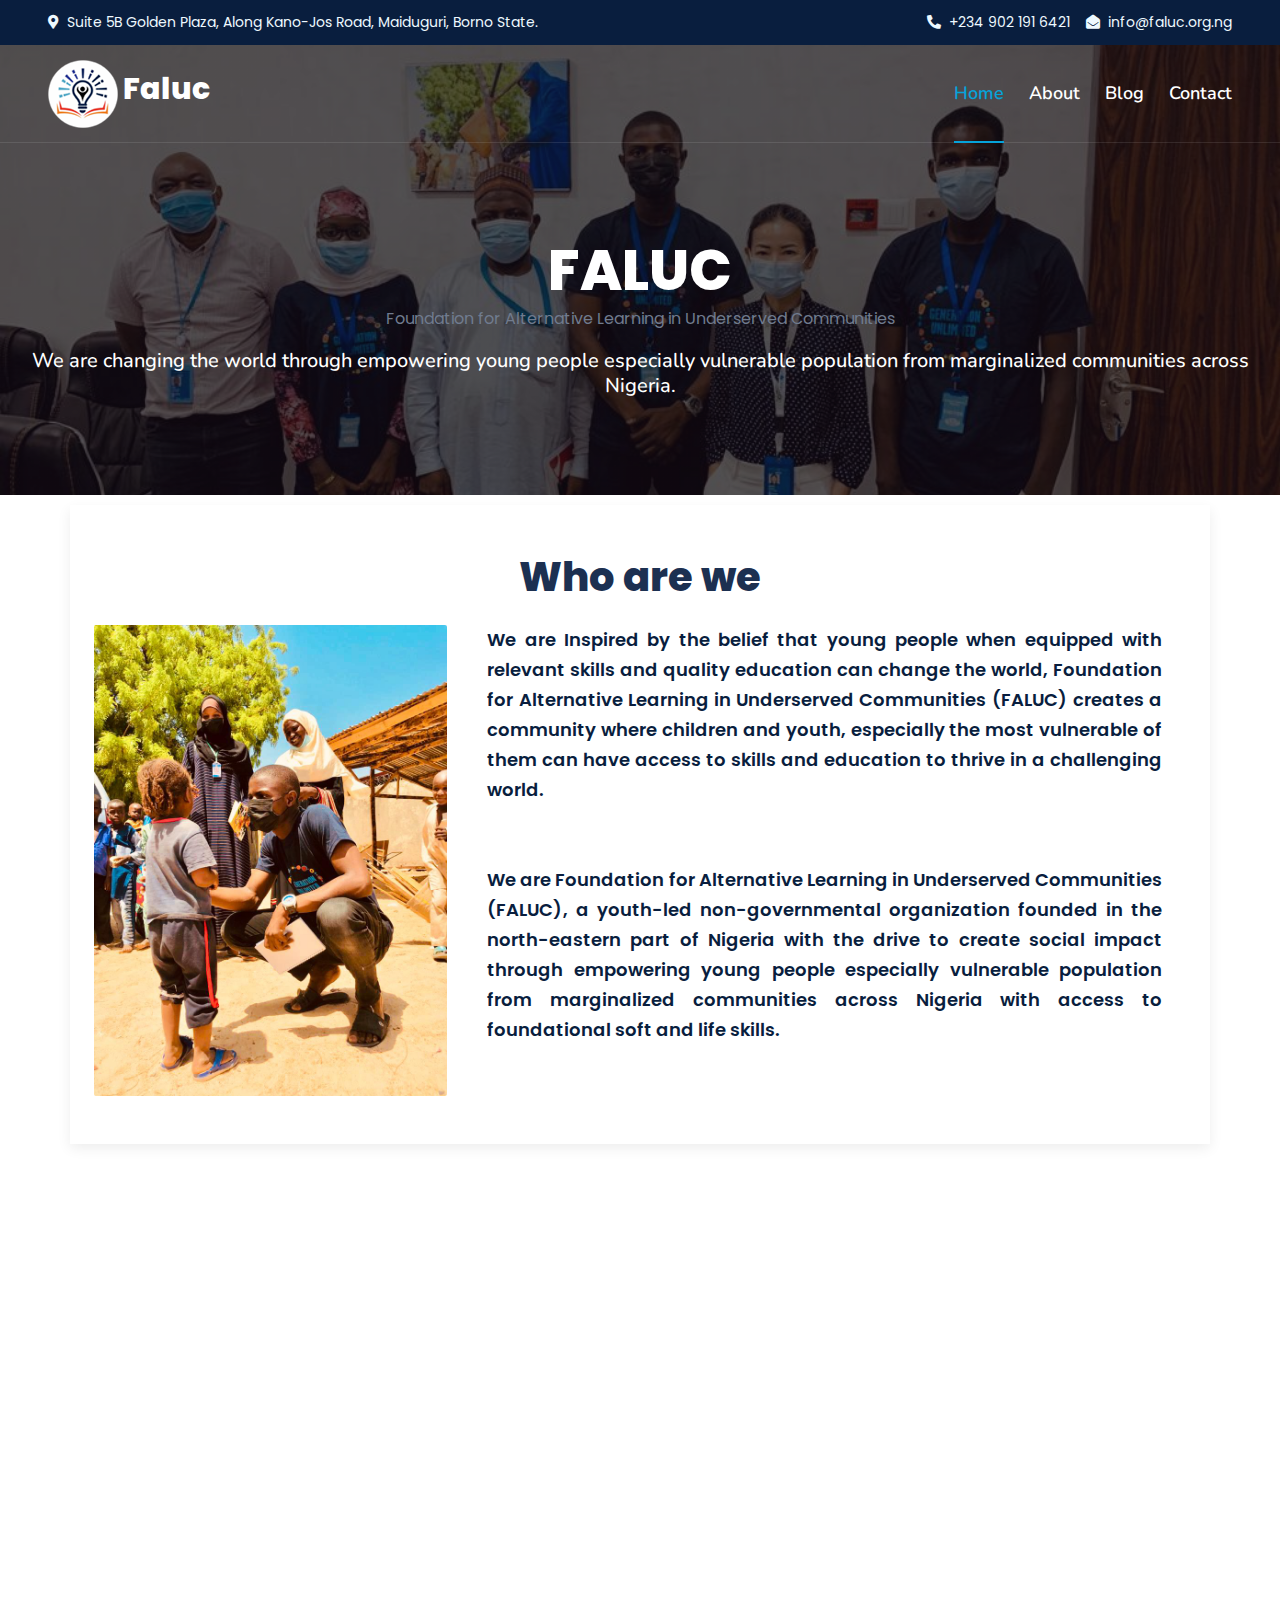
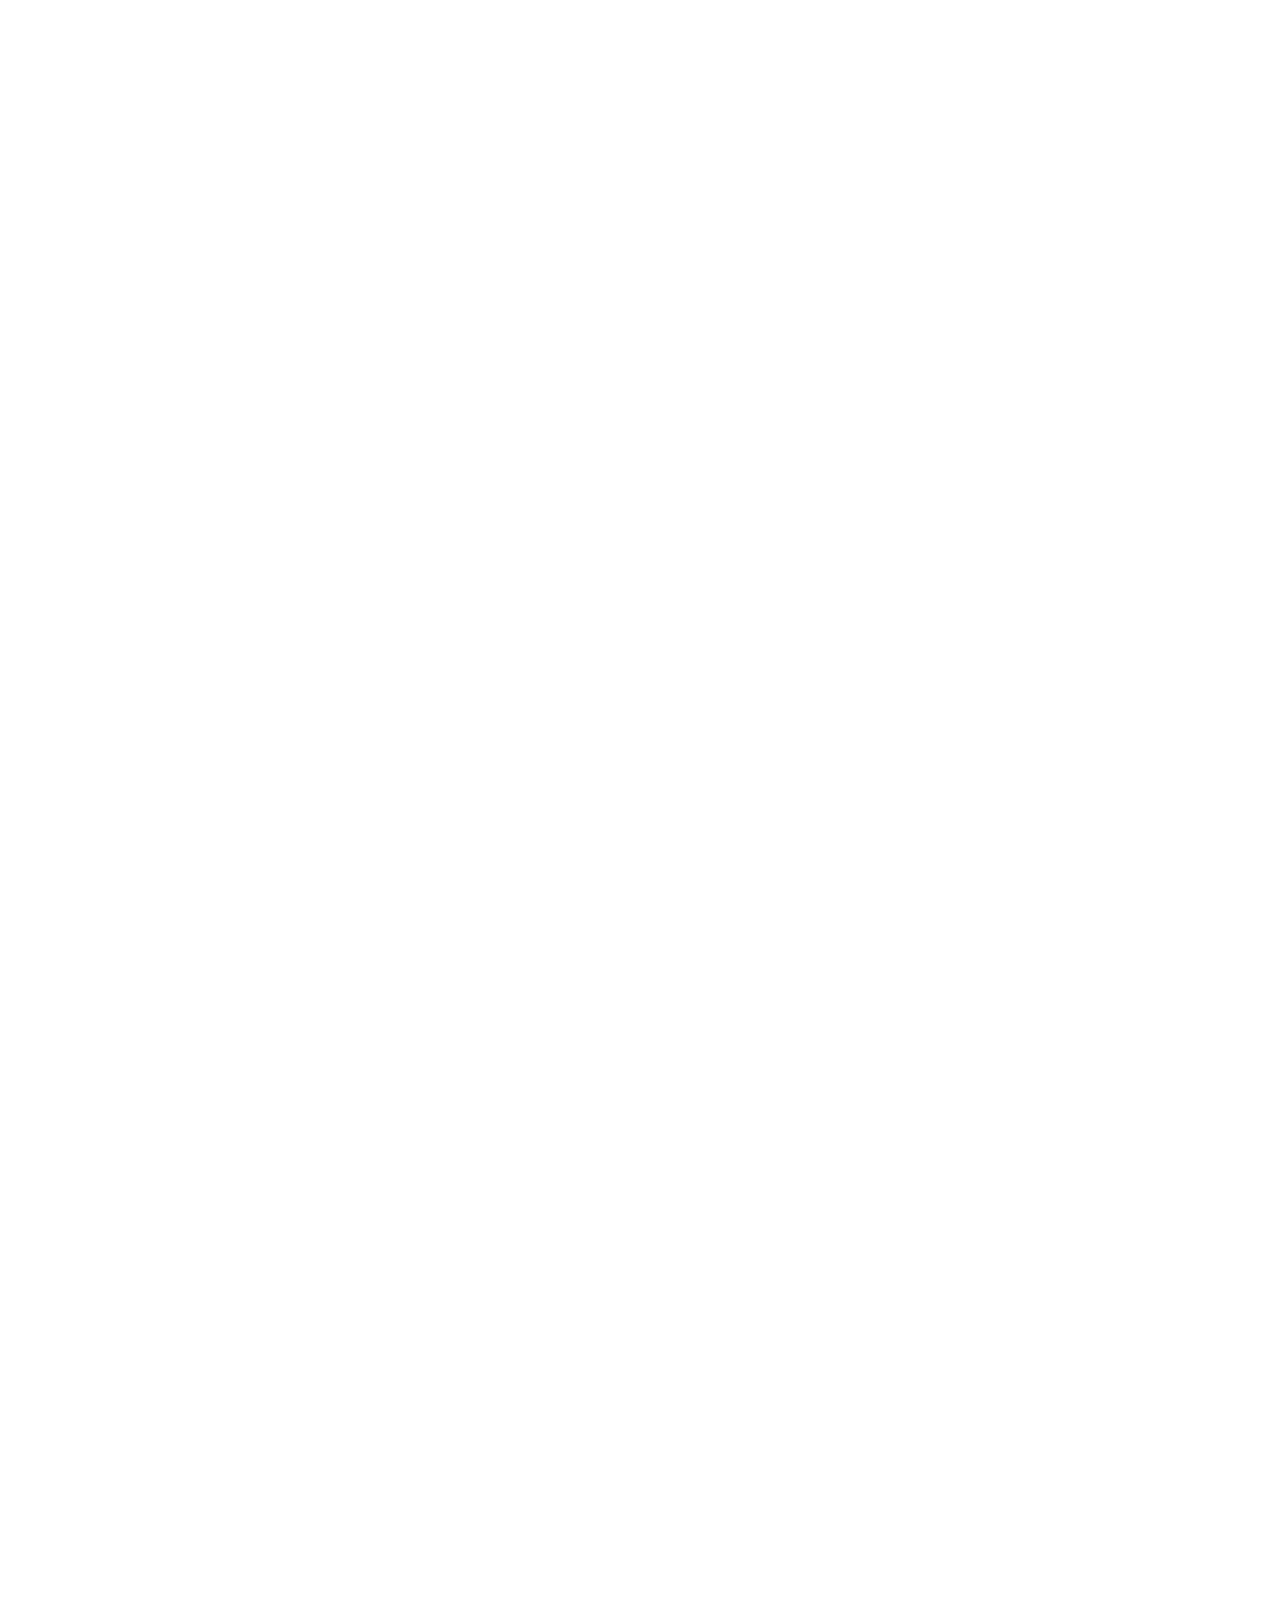
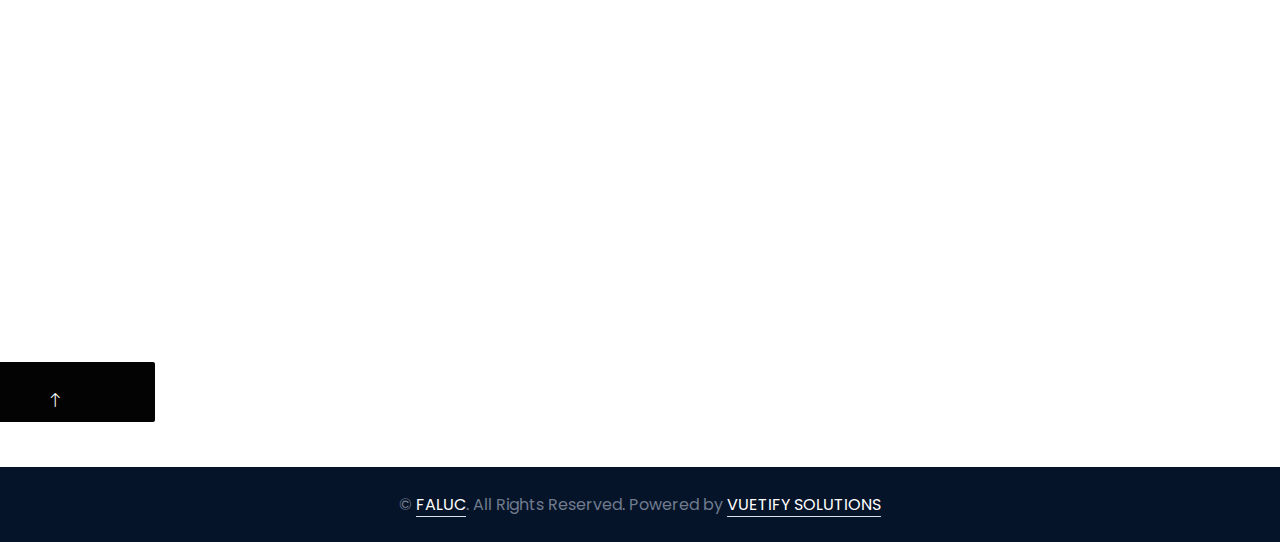
==== commit 5eea1413: "Add dashboard" ====
--- a/index.html
+++ b/index.html
@@ -29,6 +29,11 @@
 
     <!-- Template Stylesheet -->
     <link href="css/style.css" rel="stylesheet">
+    <style>
+        .full-justify{
+            text-align: justify;
+        }
+    </style>
 </head>
 
 <body>
@@ -36,13 +41,13 @@
         <div class="row gx-0">
             <div class="col-lg-8 text-center text-lg-start mb-2 mb-lg-0">
                 <div class="d-inline-flex align-items-center" style="height: 45px;">
-                    <small class="me-3 text-light"><i class="fa fa-map-marker-alt me-2"></i>Golden Plaza, Kano Road Maiduguri, Nigeria</small>
+                    <small class="me-3 text-light"><i class="fa fa-map-marker-alt me-2"></i>Suite 5B Golden Plaza, Along Kano-Jos Road, Maiduguri, Borno State.</small>
                     
                 </div>
             </div>
             <div class="col-lg-4 text-center text-lg-end">
                 <div class="d-inline-flex align-items-center" style="height: 45px;">
-                    <small class="me-3 text-light"><i class="fa fa-phone-alt me-2"></i>+012 345 6789</small>
+                    <small class="me-3 text-light"><i class="fa fa-phone-alt me-2"></i>+234 902 191 6421</small>
                     <small class="text-light"><i class="fa fa-envelope-open me-2"></i>info@faluc.org.ng</small>
                     
                 </div>
@@ -51,7 +56,7 @@
     </div>
     <!-- Navbar Start -->
     <div class="container-fluid position-relative p-0">
-        <nav class="navbar navbar-expand-lg navbar-dark px-5 py-3 py-lg-0">
+        <nav class="navbar navbar-expand-lg navbar-dark px-3 px-lg-5 py-3 py-lg-0">
             <a href="index.html" class="navbar-brand p-0">
                 <img class="img-fluid" src="img/logo2.png" alt="" srcset=""> <span class="fw-bold-xl">Faluc</span>
             </a>
@@ -60,11 +65,10 @@
             </button>
             <div class="collapse navbar-collapse" id="navbarCollapse">
                 <div class="navbar-nav ms-auto py-0">
-                    <a href="index.html" class="nav-item nav-link active">Home</a>
-                    <a href="#" class="nav-item nav-link">About</a>
-                    <a href="#" class="nav-item nav-link">Blog</a>
-                    
-                    <a href="contact.html" class="nav-item nav-link">Contact</a>
+                    <a href="/home" class="nav-item nav-link active">Home</a>
+                    <a href="/about-us" class="nav-item nav-link">About</a>
+                    <a href="/blog" class="nav-item nav-link">Blog</a>
+                    <a href="/contact-us" class="nav-item nav-link">Contact</a>
                 </div>
             </div>
         </nav>
@@ -72,8 +76,9 @@
         <div class="container-fluid bg-primary py-5 bg-header" style="margin-bottom: 10px;">
             <div class="row py-5">
                 <div class="col-12 pt-lg-5 mt-lg-5 text-center">
-                    <h1 class="display-4 text-white animated zoomIn">FALUC</h1>
-                  
+                    <h1 class="display-4 text-white mb-0 animated zoomIn">FALUC</h1>
+                    <p class="text-mute">Foundation for Alternative Learning in Underserved Communities</p>
+
                     <a href="" class="h5 text-white">We are changing the world through empowering young people
                         especially vulnerable population from marginalized 
                        communities across Nigeria.
@@ -87,35 +92,33 @@
     <!-- Navbar End -->
     <div class="container shadow-md mb-5">
         <div class="container py-5">
-            <div class="row g-3">
+            <div class="row g-3 align-content-start">
                     <h1 class="text-center">Who are we</h1>
-                <div class="col-lg-4">
+                <div class="col-lg-4 col-md-6 col-sm-12">
                     <div>
                         <img class="img-fluid w-100 rounded" src="img/sidebar.jpeg" alt="">
                     </div>
                 </div>
-                <div class="col-lg-8">
-                        <h4 class="px-4 text-justify" style="text-align: justify;">We are Inspired by the belief that young people when equipped with relevant skills and quality education can change the world, Foundation for Alternative Learning in Underserved Communities (FALUC) creates a community where children and youth, especially the most vulnerable of them can have access to skills and education to thrive in a challenging world.<br>
+                <div class="col-lg-8 col-md-6 col-sm-12">
+                        <p class="px-lg-4 px-sm-0 text-dark full-justify" style="font-size: large; font-weight: 600;">We are Inspired by the belief that young people when equipped with relevant skills and quality education can change the world, Foundation for Alternative Learning in Underserved Communities (FALUC) creates a community where children and youth, especially the most vulnerable of them can have access to skills and education to thrive in a challenging world.<br>
                             <br>
                             <br>
-                            We are Foundation for Alternative Learning in Underserved Communities (FALUC), a youth-led non-governmental organization founded in the north-eastern part of Nigeria with the drive to create social impact through empowering young people especially vulnerable population from marginalized communities across Nigeria with access to foundational soft and life skills.</h4>
+                            We are Foundation for Alternative Learning in Underserved Communities (FALUC), a youth-led non-governmental organization founded in the north-eastern part of Nigeria with the drive to create social impact through empowering young people especially vulnerable population from marginalized communities across Nigeria with access to foundational soft and life skills.</p>
                         
                 </div>
             </div>
         </div>
     </div>
     
-<div class="container wow fadeInUp shadow-md p-5 bg-dark" data-wow-delay="0.1s">
+<div class="container rounded-3 wow fadeInUp shadow-md p-5 bg-dark" data-wow-delay="0.1s">
     <div class="text-center">
-     <h1 class="text-white">About Us</h1>
-    </div>
-    <div class="mt-4 justify-content-center">
-            <h5 class="text-white">
-                Foundation for Alternative Learning in Underserved Communities (FALUC) is a Youth-Led non-profit social impact-driven brand that seeks to empower young people especially vulnerable young people from marginalized communities across Nigeria with access to foundational, soft, and life skills required for them to become productive and engaged citizens.</h5>
-            <h5 class="text-white">FALUC is inspired by the belief that young people when equipped with the relevant skills and a platform they can recreate a better world for themselves and future generation, through information, empowerment, skills development and providing the necessary resources and mentorship. Our focus is to mobilize and empower young people and their local communities to achieve sustainable development, peace and build resilience.</h5>
-                <br>
+     <h2 class="text-white text-uppercase">About Us</h2>
+    </div>
     
-
+    <div class="mt-4 justify-content-center full-justify text-wrap">
+            <h5 class="text-white lh-base">
+            Foundation for Alternative Learning in Underserved Communities (FALUC) is a Youth-Led non-profit social impact-driven brand that seeks to empower young people especially vulnerable young people from marginalized communities across Nigeria with access to foundational, soft, and life skills required for them to become productive and engaged citizens.</h5>
+            <h5 class="text-white lh-base mt-4 mb-4">FALUC is inspired by the belief that young people when equipped with the relevant skills and a platform they can recreate a better world for themselves and future generation, through information, empowerment, skills development and providing the necessary resources and mentorship. Our focus is to mobilize and empower young people and their local communities to achieve sustainable development, peace and build resilience.</h5>
             </div>
 </div>
 <div class="container-fluid py-5 wow fadeInUp" data-wow-delay="0.1s">
@@ -123,14 +126,14 @@
         <div class="container">
         
             <div class="row">
-                <div class="col-lg-4 col-md-6">
+                <div class="col-lg-4 col-md-6 border-top">
                     <div class="single-do text-center mb-30">
-                        <div class="do-icon">
+                        <div class="do-icon w-25 m-auto">
                             <span><i class="bi bi-check-circle-fill"></i></span>
                         </div>
                         <div class="do-caption">
                             <h4>Mission</h4>
-                            <p>To provide alternative and innovative pathways for young people to access quality and relevant education and life skills for them to become productive citizens, active economic and sustainable development agents.</p>
+                            <p class="full-justify">To provide alternative and innovative pathways for young people to access quality and relevant education and life skills for them to become productive citizens, active economic and sustainable development agents.</p>
                         </div>
                         <div class="do-btn">
                             <a href="#"><i class="bi-arrow-right"></i> get started</a>
@@ -139,12 +142,12 @@
                 </div>
                  <div class="col-lg-4 col-md-6">
                     <div class="single-do active text-center mb-30">
-                        <div class="do-icon">
-                            <span  class="bi bi bi-eye-fill"></span>
+                        <div class="do-icon w-25 m-auto">
+                            <span class="bi bi bi-eye-fill"></span>
                         </div>
                         <div class="do-caption">
                             <h4>Vision</h4>
-                            <p>To inspire global transformation and sustainable development through local solutions and innovation.
+                            <p class="full-justify">To inspire global transformation and sustainable development through local solutions and innovation.
                                 To be a leading catalyst that connects education and technology to underserved communities in Africa.</p>
                         </div>
                         <div class="do-btn">
@@ -152,14 +155,14 @@
                         </div>
                     </div>
                 </div>
-                 <div class="col-lg-4 col-md-6">
+                 <div class="col-lg-4 col-md-6 border-top">
                     <div class="single-do text-center mb-30">
-                        <div class="do-icon">
+                        <div class="do-icon w-25 m-auto">
                             <span  class="bi bi-bullseye"></span>
                         </div>
-                        <div class="do-caption">
+                        <div class="do-caption ">
                             <h4>Goal</h4>
-                            <p class="text-center"> By 2023 we have supported 2000 young people from marginalized communities to access learning and skills required for them to become productive citizens.</p>
+                            <p class="full-justify"> By 2023 we have supported 2000 young people from marginalized communities to access learning and skills required for them to become productive citizens.</p>
                         </div>
                         <div class="do-btn">
                             <a href="#"><i class="bi-arrow-right"></i> get started</a>
@@ -215,8 +218,9 @@
         </div>
         <div class="container">
             <div class="col-md-12 col-sm-12">
-                <div class="col-md-6 col-lg-6">
-                    <a class="twitter-timeline" data-width="500" data-height="600" href="https://twitter.com/Street2School?ref_src=twsrc%5Etfw">Tweets by Street2School</a> <script async src="https://platform.twitter.com/widgets.js" charset="utf-8"></script>            </div>
+                <div class="col-md-12 col-lg-12">
+                    <a class="twitter-timeline" data-width="1300" data-height="1500" href="https://twitter.com/Street2School?ref_src=twsrc%5Etfw">Tweets by Street2School</a> <script async src="https://platform.twitter.com/widgets.js" charset="utf-8"></script>            
+                </div>
                 <!-- <div class="col-md-6 col-lg-6">
                     <div class="fb-page" data-href="https://web.facebook.com/FALUC-Street2School-Initiative-107103188325553" data-tabs="timeline" data-width="600" data-height="500" data-small-header="false" data-adapt-container-width="true" data-hide-cover="false" data-show-facepile="true"><blockquote cite="https://web.facebook.com/FALUC-Street2School-Initiative-107103188325553" class="fb-xfbml-parse-ignore"><a href="https://web.facebook.com/FALUC-Street2School-Initiative-107103188325553">FALUC - Street2School Initiative</a></blockquote></div>
                 
@@ -243,27 +247,25 @@
     <!-- Vendor End -->
     
 
-    <!-- Footer Start -->
-   
-    <div class="container-fluid text-white" style="background: #061429;">
-        <div class="container text-center">
-            <div class="row justify-content-end">
-                <div class="col-lg-12 col-md-12">
-                    <div class="d-flex align-items-center justify-content-center" style="height: 75px;">
-                        <p class="mb-0">&copy; <a class="text-white border-bottom" href="#">FALUC</a>. All Rights Reserved. 
-
-						Powered by <a class="text-white border-bottom" href="https://maid360.com">VUETIFY SOLUTIONS</a></p>
-                    </div>
-                </div>
-            </div>
-        </div>
-    </div>
-    <!-- Footer End -->
-
-
-    <!-- Back to Top -->
-    <a href="#" class="btn btn-lg btn-primary btn-lg-square rounded back-to-top"><i class="bi bi-arrow-up"></i></a>
-
+<!-- Back to Top -->
+<a href="#" class="btn btn-lg btn-primary btn-lg-square rounded back-to-top"><i class="bi bi-arrow-up"></i></a>
+
+<!-- Footer Start -->
+
+<div class="container-fluid text-white" style="background: #061429;">
+    <div class="container text-center">
+        <div class="row justify-content-end">
+            <div class="col-lg-12 col-md-12">
+                <div class="d-flex align-items-center justify-content-center" style="height: 75px;">
+                    <p class="mb-0">&copy; <a class="text-white border-bottom" href="#">FALUC</a>. All Rights Reserved. 
+
+                    Powered by <a class="text-white border-bottom" href="https://maid360.com">VUETIFY SOLUTIONS</a></p>
+                </div>
+            </div>
+        </div>
+    </div>
+</div>
+ <!-- Footer End -->    
 
     <!-- JavaScript Libraries -->
     <script src="https://code.jquery.com/jquery-3.4.1.min.js"></script>
